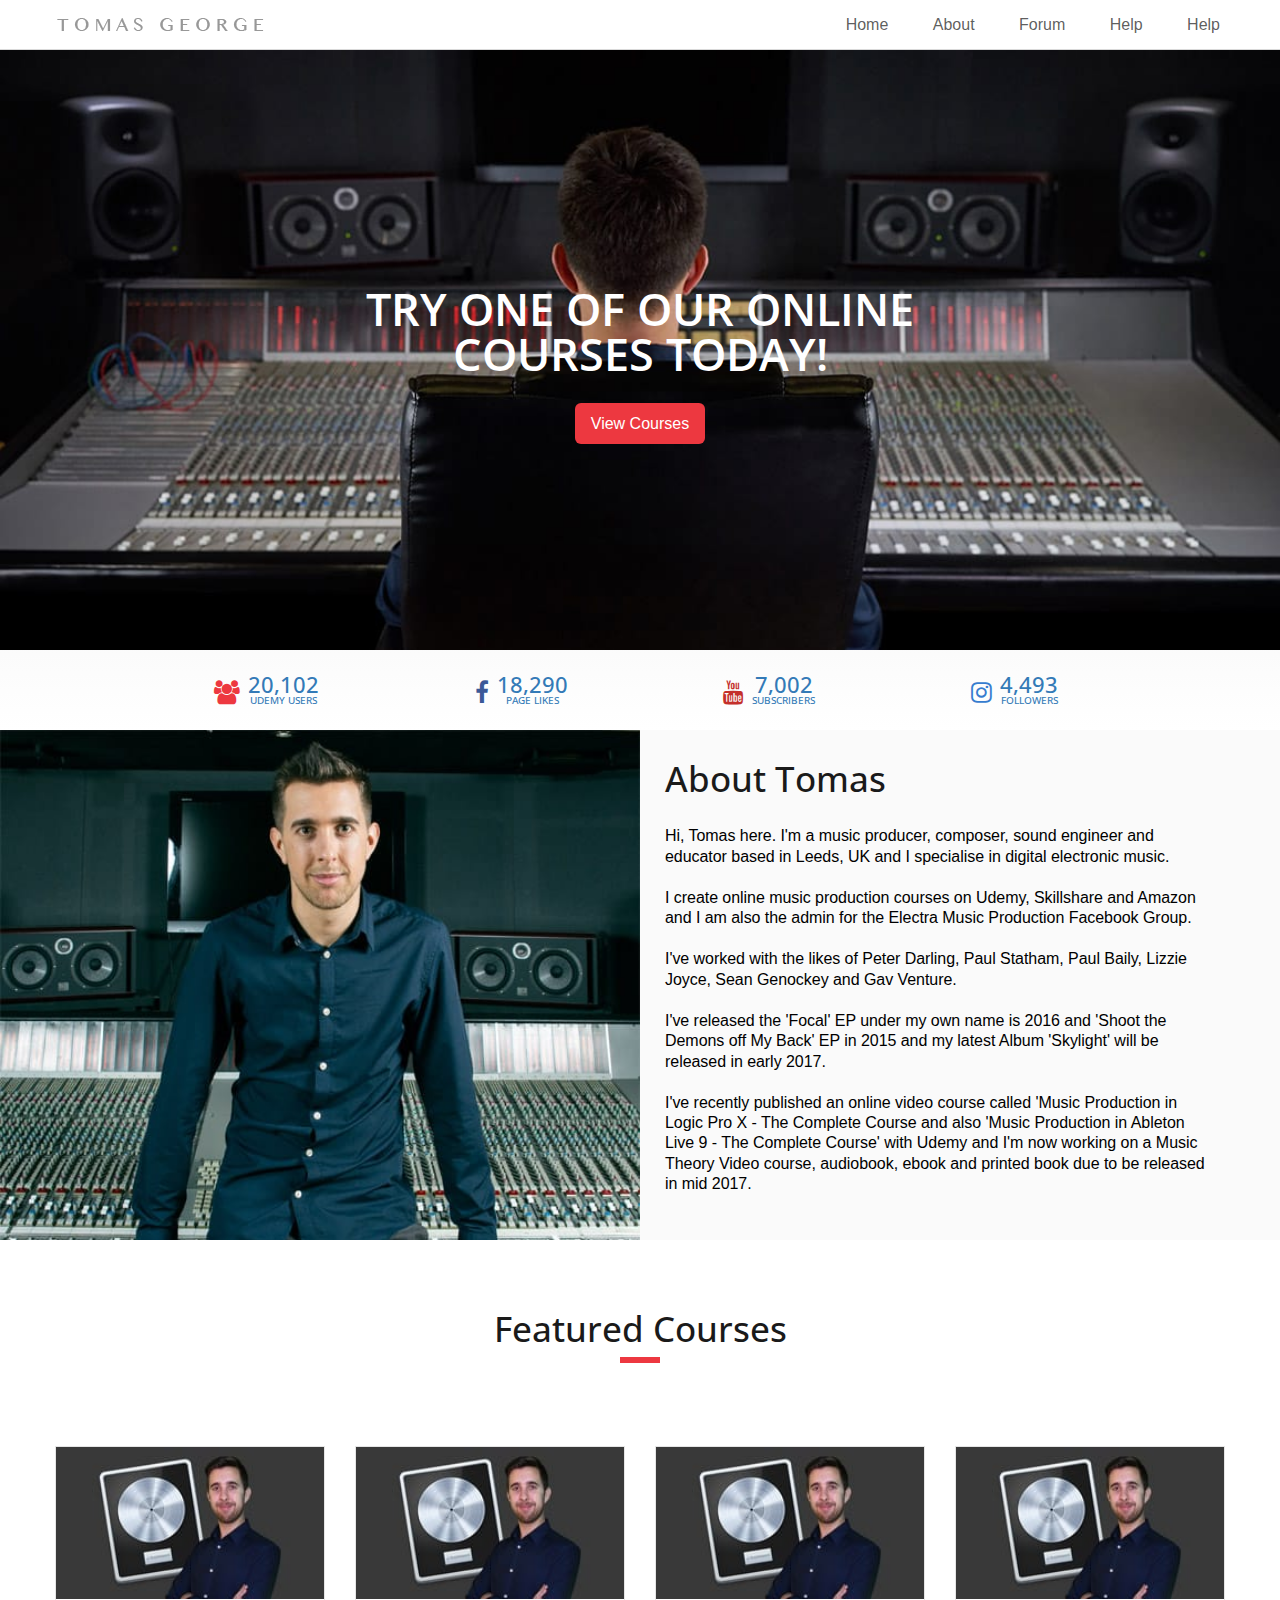
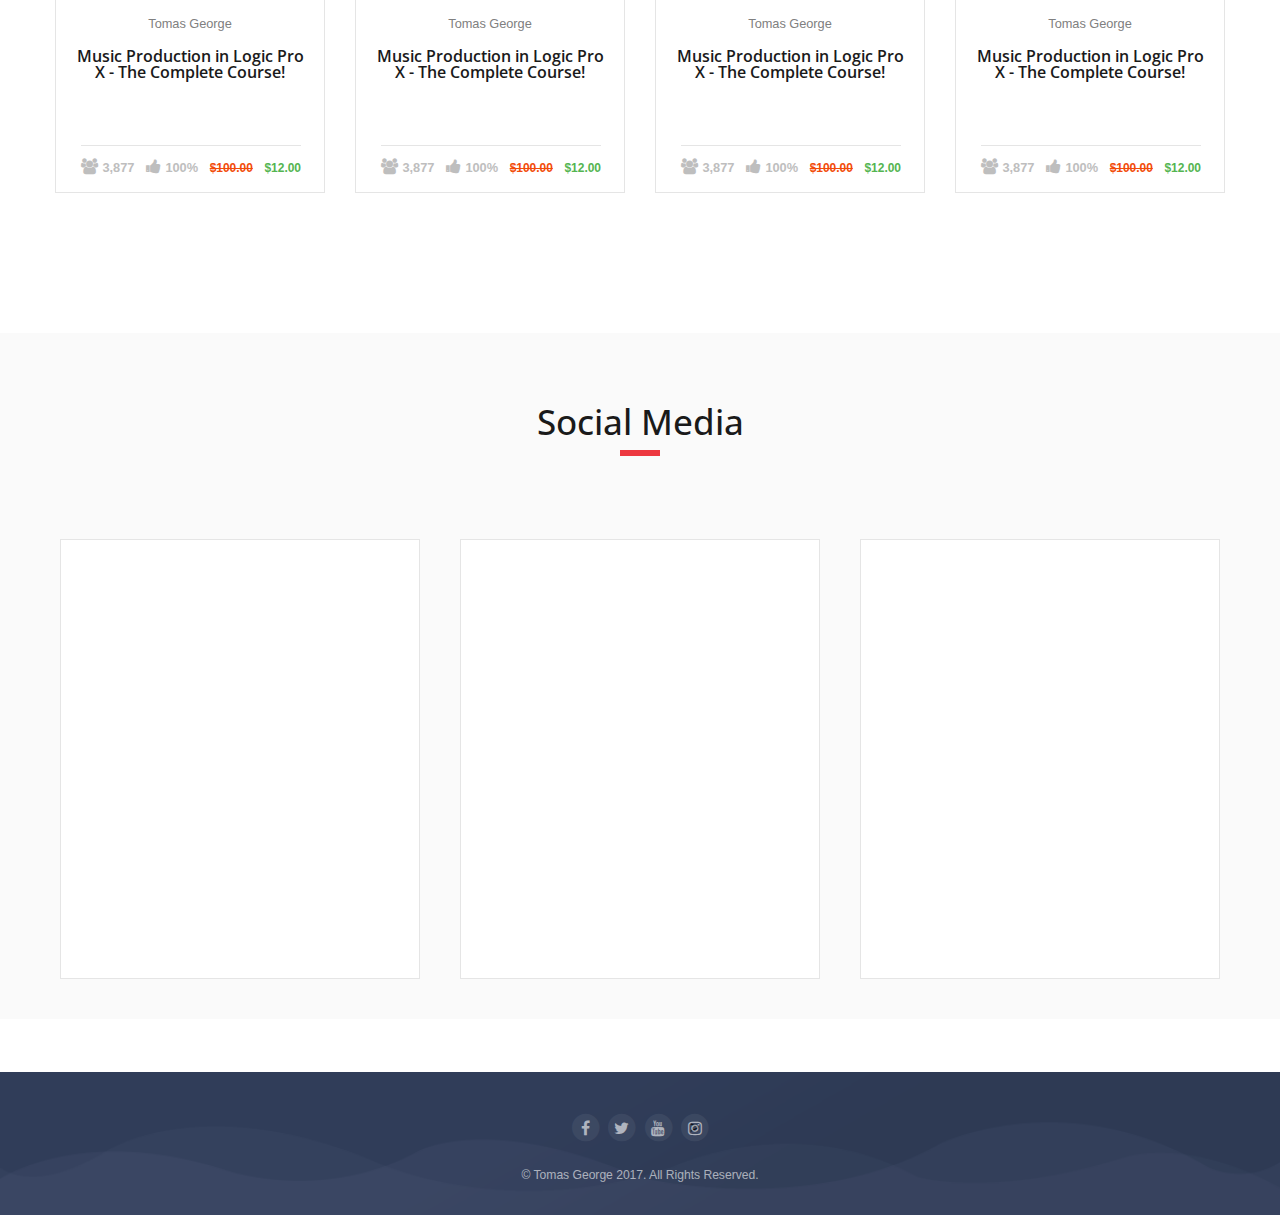
==== index.html @ 5dd9966d "footer" ====
<!DOCTYPE html>
<html lang="en">

<head>
    <meta charset="UTF-8">
    <meta name="viewport" content="width=device-width, initial-scale=1.0">
    <meta http-equiv="X-UA-Compatible" content="ie=edge">

    <link href="https://fonts.googleapis.com/css?family=Open+Sans:300,400,600,700|Slabo+27px" rel="stylesheet">

    <link href="https://maxcdn.bootstrapcdn.com/font-awesome/4.7.0/css/font-awesome.min.css" rel="stylesheet" integrity="sha384-wvfXpqpZZVQGK6TAh5PVlGOfQNHSoD2xbE+QkPxCAFlNEevoEH3Sl0sibVcOQVnN"
        crossorigin="anonymous">

    <link href="css/stylesheet.css" rel="stylesheet">
    <title>Tomas George</title>
</head>

<body>

    <header>
        <div class="container">

            <div id="logo" class="menuUp">
                <img src="img/logo.png" alt="tomas george">
                <div id="navToggle">
                    <a href="#">&#9776;</a>
                </div>
            </div>

            <nav>
                <ul>
                    <li>
                        <a href="#">Home</a>
                    </li>
                    <li>
                        <a href="#">About</a>
                    </li>
                    <li>
                        <a href="#">Forum</a>
                    </li>
                    <li>
                        <a href="#">Help</a>
                    </li>
                    <li>
                        <a href="#">Help</a>
                    </li>
                </ul>
            </nav>

        </div>
    </header>
    <main>

        <section id="hero" class="hero">
            <div class="container hero-text">
                <h1>Try one of our online courses today!</h1>
                <a href="#courses" class="hero-btn">View Courses</a>
            </div>
        </section>

        <section id="stats" class="stats">
            <div class="container stats-container">

                <div class="stats-flex stats1">
                    <i class="fa fa-users fa-lg" aria-hidden="true"></i>
                    <div class="stats-data">
                        <h4>20,102</h4>
                        <h6>Udemy Users</h6>
                    </div>
                </div>

                <div class="stats-flex stats2">
                    <i class="fa fa-facebook fa-lg" aria-hidden="true"></i>
                    <div class="stats-data">
                        <h4>18,290</h4>
                        <h6>Page Likes</h6>
                    </div>
                </div>

                <div class="stats-flex stats3">
                    <i class="fa fa-youtube fa-lg" aria-hidden="true"></i>
                    <div class="stats-data">
                        <h4>7,002</h4>
                        <h6>Subscribers</h6>
                    </div>
                </div>

                <div class="stats-flex stats4">
                    <i class="fa fa-instagram fa-lg" aria-hidden="true"></i>
                    <div class="stats-data">
                        <h4>4,493</h4>
                        <h6>Followers</h6>
                    </div>
                </div>

            </div>
        </section>

        <section id="about" class="about">
            <div class="container-about">
                <div class="about-text">
                    <h2>About Tomas</h2>
                    <p>Hi, Tomas here. I'm a music producer, composer, sound engineer and educator based in Leeds, UK and I
                        specialise in digital electronic music.</p>
                    <p>I create online music production courses on Udemy, Skillshare and Amazon and I am also the admin for
                        the Electra Music Production Facebook Group.</p>
                    <p>I've worked with the likes of Peter Darling, Paul Statham, Paul Baily, Lizzie Joyce, Sean Genockey and
                        Gav Venture.
                    </p>
                    <p>I've released the 'Focal' EP under my own name is 2016 and 'Shoot the Demons off My Back' EP in 2015
                        and my latest Album 'Skylight' will be released in early 2017.</p>
                    <p>I've recently published an online video course called 'Music Production in Logic Pro X - The Complete
                        Course and also 'Music Production in Ableton Live 9 - The Complete Course' with Udemy and I'm now
                        working on a Music Theory Video course, audiobook, ebook and printed book due to be released in mid
                        2017.
                    </p>
                </div>
            </div>
        </section>

        <section id="courses" class="courses">
            <h2 class="section-title">Featured Courses</h2>
            <div class="card-container">


                <div class="card">
                    <a href="#">
                        <div class="card-image"></div>
                    </a>
                    <div class="card-content">
                        <p class="card-name">Tomas George</p>
                        <a href="#">
                            <h5>Music Production in Logic Pro X - The Complete Course!</h5>
                        </a>
                    </div>

                    <div class="card-footer">

                        <div class="card-stats">
                            <i class="fa fa-users fa-muted" aria-hidden="true"></i>
                            <p class="card-stats-counter">3,877</p>
                        </div>

                        <div class="card-precentage">
                            <i class="fa fa-thumbs-up fa-muted" aria-hidden="true"></i>
                            <p class="card-stats-counter">100%</p>
                        </div>
                        <p class="price">$100.00</p>
                        <p class="price discount">$12.00</p>
                    </div>
                </div>

                <div class="card">
                    <a href="#">
                        <div class="card-image"></div>
                    </a>
                    <div class="card-content">
                        <p class="card-name">Tomas George</p>
                        <a href="#">
                            <h5>Music Production in Logic Pro X - The Complete Course!</h5>
                        </a>
                    </div>

                    <div class="card-footer">

                        <div class="card-stats">
                            <i class="fa fa-users fa-muted" aria-hidden="true"></i>
                            <p class="card-stats-counter">3,877</p>
                        </div>

                        <div class="card-precentage">
                            <i class="fa fa-thumbs-up fa-muted" aria-hidden="true"></i>
                            <p class="card-stats-counter">100%</p>
                        </div>
                        <p class="price">$100.00</p>
                        <p class="price discount">$12.00</p>
                    </div>
                </div>

                <div class="card">
                    <a href="#">
                        <div class="card-image"></div>
                    </a>
                    <div class="card-content">
                        <p class="card-name">Tomas George</p>
                        <a href="#">
                            <h5>Music Production in Logic Pro X - The Complete Course!</h5>
                        </a>
                    </div>

                    <div class="card-footer">

                        <div class="card-stats">
                            <i class="fa fa-users fa-muted" aria-hidden="true"></i>
                            <p class="card-stats-counter">3,877</p>
                        </div>

                        <div class="card-precentage">
                            <i class="fa fa-thumbs-up fa-muted" aria-hidden="true"></i>
                            <p class="card-stats-counter">100%</p>
                        </div>
                        <p class="price">$100.00</p>
                        <p class="price discount">$12.00</p>
                    </div>
                </div>

                <div class="card">
                    <a href="#">
                        <div class="card-image"></div>
                    </a>
                    <div class="card-content">
                        <p class="card-name">Tomas George</p>
                        <a href="#">
                            <h5>Music Production in Logic Pro X - The Complete Course!</h5>
                        </a>
                    </div>

                    <div class="card-footer">

                        <div class="card-stats">
                            <i class="fa fa-users fa-muted" aria-hidden="true"></i>
                            <p class="card-stats-counter">3,877</p>
                        </div>

                        <div class="card-precentage">
                            <i class="fa fa-thumbs-up fa-muted" aria-hidden="true"></i>
                            <p class="card-stats-counter">100%</p>
                        </div>
                        <p class="price">$100.00</p>
                        <p class="price discount">$12.00</p>
                    </div>
                </div>


            </div>
        </section>

        <section id="social" class="social">
            <h2 class="section-title">Social Media</h2>
            <div class="card-container">
                <div class="social-card">

                </div>

                <div class="social-card">

                </div>

                <div class="social-card">

                </div>
            </div>

        </section>
    </main>


    <footer>
        <div class="footer-socials">
            <span class="fa-stack fa-1x">
                <i class="fa fa-circle fa-stack-2x"></i>
                <i class="fa fa-facebook fa-stack-1x" aria-hidden="true"></i>
            </span>
            <span class="fa-stack fa-1x">
                <i class="fa fa-circle fa-stack-2x"></i>
                <i class="fa fa-twitter fa-stack-1x" aria-hidden="true"></i>
            </span>
            <span class="fa-stack fa-1x">
                <i class="fa fa-circle fa-stack-2x"></i>
                <i class="fa fa-youtube fa-stack-1x" aria-hidden="true"></i>
            </span>
            <span class="fa-stack fa-1x">
                <i class="fa fa-circle fa-stack-2x"></i>
                <i class="fa fa-instagram fa-stack-1x" aria-hidden="true"></i>></i>
            </span>
        </div>
        <p>© Tomas George 2017. All Rights Reserved.</p>
    </footer>

    <!--===========================
               Javascript
    ============================-->

    <!-- jQuery -->
    <script src="https://ajax.googleapis.com/ajax/libs/jquery/3.2.1/jquery.min.js"></script>
    <!-- Javascript -->
    <script src="js/main.js" type="text/javascript"></script>

</body>

</html>
---- css/stylesheet.css ----
html, body, div, span, applet, object, iframe, h1, h2, h3, h4, h5, h6, p, blockquote, pre, a, abbr, acronym, address, big, cite, code, del, dfn, em, img, ins, kbd, q, s, samp, small, strike, strong, sub, sup, tt, var, b, u, i, center, dl, dt, dd, ol, ul, li, fieldset, form, label, legend, table, caption, tbody, tfoot, thead, tr, th, td, article, aside, canvas, details, embed, figure, figcaption, footer, header, hgroup, menu, nav, output, ruby, section, summary, time, mark, audio, video {
  margin: 0;
  padding: 0;
  border: 0;
  font: inherit;
  font-size: 100%;
  vertical-align: baseline; }

article, aside, details, figcaption, figure, footer, header, hgroup, menu, nav, section {
  display: block; }

body {
  line-height: 1; }

ol, ul {
  list-style: none; }

blockquote, q {
  quotes: none; }

blockquote:before, blockquote:after, q:before, q:after {
  content: '';
  content: none; }

table {
  border-collapse: collapse;
  border-spacing: 0; }

* {
  -webkit-box-sizing: border-box;
          box-sizing: border-box;
  text-rendering: optimizeLegibility;
  -webkit-font-smoothing: antialiased;
  -moz-osx-font-smoothing: grayscale; }

a {
  text-decoration: none; }

input, select {
  -webkit-appearance: none;
  -moz-appearance: none;
  appearance: none; }

html {
  font-size: 16px; }

h1, h2, h3, h4, h5, h6 {
  font-family: 'Open Sans', sans-serif;
  color: #1a1a1a;
  letter-spacing: 0;
  font-weight: 600;
  font-style: normal;
  word-break: break-word;
  word-wrap: break-word;
  text-rendering: optimizeLegibility;
  -webkit-font-smoothing: antialiased;
  -moz-osx-font-smoothing: grayscale;
  text-transform: uppercase; }

h1 {
  color: white;
  font-size: 2.8em;
  margin: .87em 0; }

h2 {
  font-size: 2.2em;
  margin: .87em 0;
  text-transform: none;
  font-weight: 500;
  position: relative; }

.section-title {
  text-align: center; }

.section-title:after {
  content: "";
  width: 40px;
  top: 46px;
  left: 50%;
  margin-left: -20px;
  position: absolute;
  border-bottom: 6px solid #ed3840; }

h4 {
  font-size: 1.4em;
  margin: 0;
  font-weight: 500;
  color: #337ab7; }

h5 {
  font-size: 1em;
  margin: .87em 0;
  text-transform: none;
  font-weight: 600; }
  h5:hover {
    color: grey; }

h6 {
  font-size: 0.6em;
  font-weight: 500;
  color: #337ab7; }

p {
  letter-spacing: -.003em;
  line-height: 1.28;
  margin: 1.28em 0; }

.card-name {
  font-size: .8em;
  color: grey; }

.card-stats-counter {
  font-size: .8em;
  color: #bebebe;
  display: inline;
  font-weight: 600;
  margin: 0; }

.price {
  font-size: .75em;
  color: #bebebe;
  font-weight: 600;
  margin: 0;
  margin-top: 3px;
  color: #f24c0a;
  text-decoration: line-through; }

.discount {
  color: #54b551;
  text-decoration: none; }

.stats-flex .fa-lg {
  font-size: 1.5em;
  padding-top: 4px;
  text-rendering: optimizeLegibility;
  -webkit-font-smoothing: antialiased;
  -moz-osx-font-smoothing: grayscale; }

.fa-users {
  color: #ed3840; }

.fa-facebook {
  color: #3b5998; }

.fa-youtube {
  color: #c4302b; }

.fa-instagram {
  color: #367ccf; }

.fa-muted {
  color: #bebebe; }

.fa-stack .fa {
  color: rgba(255, 255, 255, 0.6); }

.fa-stack .fa.fa-circle {
  opacity: .1; }

.fa-stack:hover .fa.fa-circle {
  opacity: .3; }

html {
  height: 100%; }

body {
  position: relative;
  margin: 0;
  padding-bottom: 6rem;
  min-height: 100%;
  font-family: "Helvetica Neue", Arial, sans-serif; }

#navToggle {
  display: none; }

header {
  border-bottom: 1px solid rgba(0, 0, 0, 0.15); }

.container {
  display: -webkit-box;
  display: -ms-flexbox;
  display: flex;
  -webkit-box-orient: horizontal;
  -webkit-box-direction: normal;
      -ms-flex-direction: row;
          flex-direction: row;
  -webkit-box-pack: justify;
      -ms-flex-pack: justify;
          justify-content: space-between;
  -webkit-box-align: center;
      -ms-flex-align: center;
          align-items: center;
  max-width: 1200px;
  margin: 0 auto; }

#logo img {
  line-height: 0;
  padding: 12px 2px 8px; }

nav {
  text-align: right;
  -webkit-transform: 300ms all ease;
          transform: 300ms all ease; }

ul {
  list-style-type: none;
  padding: 0; }

li {
  border-bottom: none;
  display: inline-block; }

li a {
  padding: 0 1.25rem;
  text-decoration: none;
  -webkit-transition: 250ms all ease;
  transition: 250ms all ease;
  color: rgba(0, 0, 0, 0.65); }

li:hover a {
  color: black; }

/* Mobile Toggle */
#navToggle {
  display: none;
  position: absolute;
  right: 0;
  top: 0;
  bottom: 0;
  -webkit-transition: 300ms all ease;
  transition: 300ms all ease; }

#navToggle a {
  color: black;
  display: block;
  font-size: 2em;
  font-weight: 200;
  padding: 8px 12px;
  line-height: 1em;
  text-decoration: none;
  -webkit-transition: 300ms all ease;
  transition: 300ms all ease; }

#navToggle:hover a {
  color: red; }

.hero {
  width: 100%;
  height: 600px;
  background: url("../img/hero.jpg");
  background-size: cover;
  background-position: top center;
  background-repeat: no-repeat;
  display: -webkit-box;
  display: -ms-flexbox;
  display: flex;
  -webkit-box-pack: center;
      -ms-flex-pack: center;
          justify-content: center;
  -webkit-box-align: center;
      -ms-flex-align: center;
          align-items: center; }
  .hero-text {
    display: inline-block;
    max-width: 630px;
    padding: 15px;
    height: auto;
    text-align: center;
    margin-bottom: 20px; }
  .hero-btn {
    background: #ed3840;
    color: white;
    padding: 12px 16px;
    border-radius: 6px;
    -webkit-transition: background ease-in-out 0.2s;
    transition: background ease-in-out 0.2s;
    cursor: pointer; }
    .hero-btn:hover {
      background: #ff2630;
      cursor: pointer; }

.stats {
  background: -webkit-gradient(linear, left top, left bottom, from(rgba(234, 234, 234, 0.2)), to(rgba(255, 255, 255, 0.6))), url("../img/stats-img.png");
  background: linear-gradient(rgba(234, 234, 234, 0.2), rgba(255, 255, 255, 0.6)), url("../img/stats-img.png");
  background-position: top right;
  background-repeat: no-repeat;
  height: 80px; }
  .stats-container {
    height: 80px;
    max-width: 1000px;
    display: -webkit-box;
    display: -ms-flexbox;
    display: flex;
    -ms-flex-pack: distribute;
        justify-content: space-around;
    -webkit-box-align: center;
        -ms-flex-align: center;
            align-items: center;
    text-align: center;
    position: relative; }
  .stats-flex {
    display: -webkit-box;
    display: -ms-flexbox;
    display: flex;
    -webkit-box-align: center;
        -ms-flex-align: center;
            align-items: center; }
  .stats-data {
    margin: 0;
    padding: 8px; }

.about {
  height: auto;
  width: 100%;
  display: -webkit-box;
  display: -ms-flexbox;
  display: flex;
  -webkit-box-pack: end;
      -ms-flex-pack: end;
          justify-content: flex-end;
  background-color: #fafafa;
  background-image: url("../img/tomas.jpg");
  background-size: 50%;
  background-position: top left;
  background-repeat: no-repeat; }
  .about-text {
    padding: 0 25px 25px;
    background: #fafafa;
    max-width: 50%; }

.container-about {
  margin: 0 auto;
  max-width: 1200px;
  display: -webkit-box;
  display: -ms-flexbox;
  display: flex;
  -webkit-box-pack: end;
      -ms-flex-pack: end;
          justify-content: flex-end; }

.courses {
  padding-top: 40px; }

.card-container {
  display: -webkit-box;
  display: -ms-flexbox;
  display: flex;
  -ms-flex-wrap: wrap;
      flex-wrap: wrap;
  -webkit-box-pack: center;
      -ms-flex-pack: center;
          justify-content: center;
  -webkit-box-align: center;
      -ms-flex-align: center;
          align-items: center;
  margin: 100px auto;
  max-width: 1200px; }

.card {
  height: 347px;
  width: 270px;
  border: 1px solid #e5e5e5;
  margin: 0 15px 40px;
  text-align: center;
  position: relative;
  overflow: hidden; }
  .card-image {
    background-image: url("../img/card-image.jpg");
    background-size: contain;
    background-position: center center;
    background-repeat: no-repeat;
    height: 152px;
    width: 270px;
    overflow: hidden;
    -webkit-transition: all ease-in-out 0.4s;
    transition: all ease-in-out 0.4s; }
  .card-content {
    padding: 0 20px; }
  .card-footer {
    position: absolute;
    bottom: 0;
    left: 25px;
    width: 220px;
    padding: 12px 0 16px;
    border-top: 1px solid #e5e5e5;
    display: -webkit-box;
    display: -ms-flexbox;
    display: flex;
    -webkit-box-pack: justify;
        -ms-flex-pack: justify;
            justify-content: space-between;
    -webkit-box-align: center;
        -ms-flex-align: center;
            align-items: center; }

.social {
  background: #fafafa;
  padding-top: 40px; }
  .social-card {
    height: 440px;
    width: 360px;
    background: white;
    border: 1px solid #e5e5e5;
    margin: 0 20px 40px;
    text-align: center;
    position: relative;
    overflow: hidden; }

footer {
  position: absolute;
  right: 0;
  bottom: 0;
  left: 0;
  padding: 1rem;
  background: url("../img/footer-bg.png");
  background-position: bottom center;
  background-repeat: no-repeat;
  background-size: cover;
  text-align: center; }
  footer p {
    color: rgba(255, 255, 255, 0.6);
    font-size: .76em; }

.footer-socials {
  max-width: 200px;
  margin: 1.5rem auto; }

@media all and (max-width: 1240px) {
  .about {
    background-size: contain; } }

@media all and (max-width: 1125px) {
  .about {
    background-image: url("../img/tomas-mob.jpg"); } }

@media all and (max-width: 960px) {
  .about {
    background-image: none; }
  .about-text {
    max-width: 600px;
    text-align: center; } }

@media all and (max-width: 720px) {
  .container {
    -webkit-box-orient: vertical;
    -webkit-box-direction: normal;
        -ms-flex-direction: column;
            flex-direction: column;
    -webkit-box-align: start;
        -ms-flex-align: start;
            align-items: flex-start; }
  nav {
    display: none;
    width: 100%; }
  li {
    display: block;
    width: 100%;
    text-align: center;
    padding: 1.5rem 0; }
  li a {
    font-size: 1.4rem; }
  #navToggle {
    display: block; } }
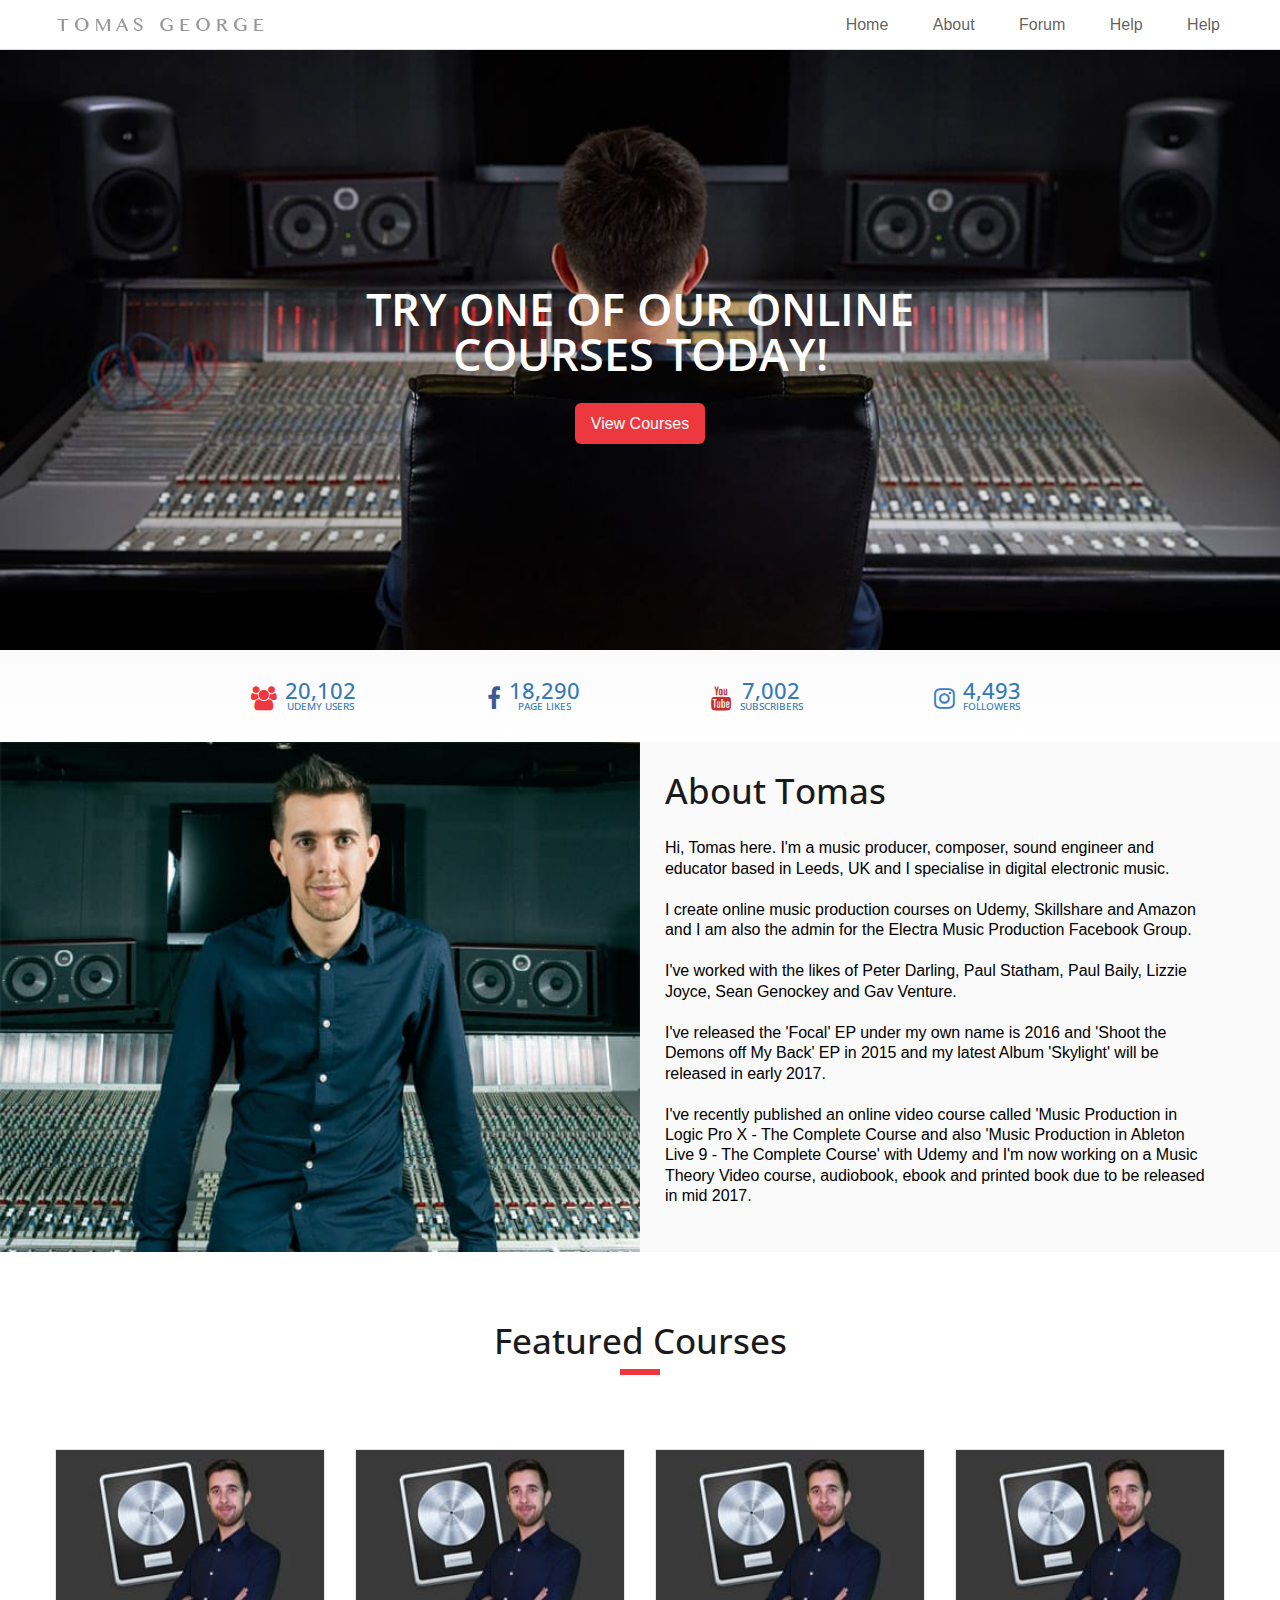
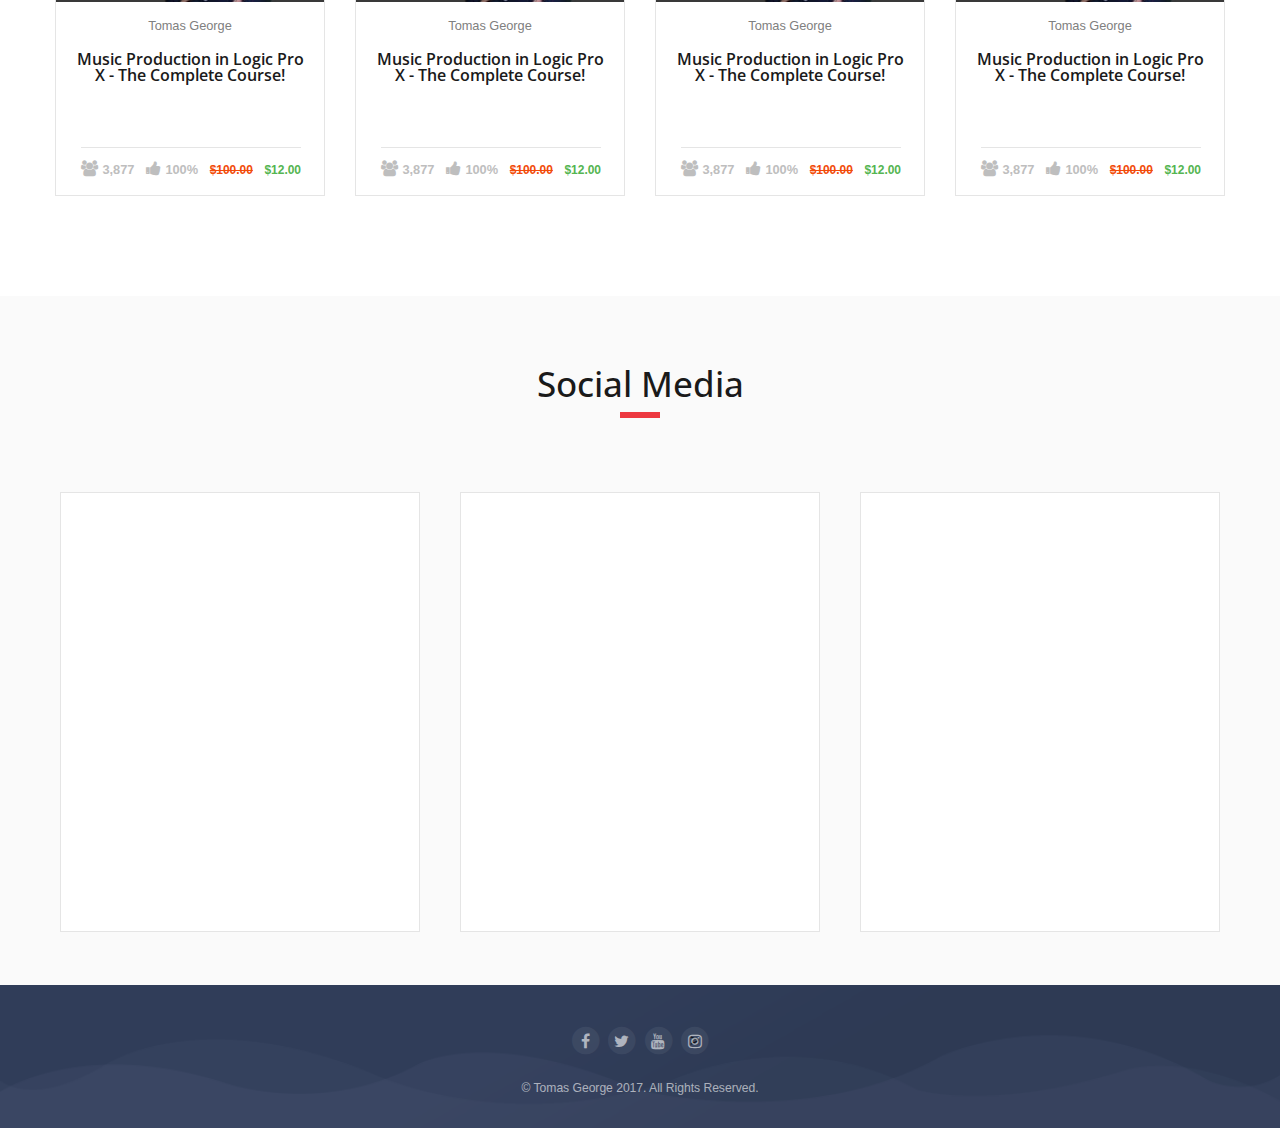
==== commit 00e47220: "stats bar mobile" ====
--- a/index.html
+++ b/index.html
@@ -59,7 +59,7 @@
         </section>
 
         <section id="stats" class="stats">
-            <div class="container stats-container">
+            <div class="stats-container">
 
                 <div class="stats-flex stats1">
                     <i class="fa fa-users fa-lg" aria-hidden="true"></i>
--- a/css/stylesheet.css
+++ b/css/stylesheet.css
@@ -283,31 +283,32 @@
   background: -webkit-gradient(linear, left top, left bottom, from(rgba(234, 234, 234, 0.2)), to(rgba(255, 255, 255, 0.6))), url("../img/stats-img.png");
   background: linear-gradient(rgba(234, 234, 234, 0.2), rgba(255, 255, 255, 0.6)), url("../img/stats-img.png");
   background-position: top right;
-  background-repeat: no-repeat;
-  height: 80px; }
+  background-repeat: no-repeat; }
   .stats-container {
-    height: 80px;
-    max-width: 1000px;
+    max-width: 900px;
     display: -webkit-box;
     display: -ms-flexbox;
     display: flex;
+    -ms-flex-wrap: wrap;
+        flex-wrap: wrap;
     -ms-flex-pack: distribute;
         justify-content: space-around;
     -webkit-box-align: center;
         -ms-flex-align: center;
             align-items: center;
     text-align: center;
-    position: relative; }
+    margin: 0 auto; }
   .stats-flex {
     display: -webkit-box;
     display: -ms-flexbox;
     display: flex;
     -webkit-box-align: center;
         -ms-flex-align: center;
-            align-items: center; }
+            align-items: center;
+    margin: 10px 20px; }
   .stats-data {
     margin: 0;
-    padding: 8px; }
+    padding: 20px 8px; }
 
 .about {
   height: auto;
@@ -353,7 +354,8 @@
   -webkit-box-align: center;
       -ms-flex-align: center;
           align-items: center;
-  margin: 100px auto;
+  margin: 0 auto;
+  padding: 60px 0;
   max-width: 1200px; }
 
 .card {
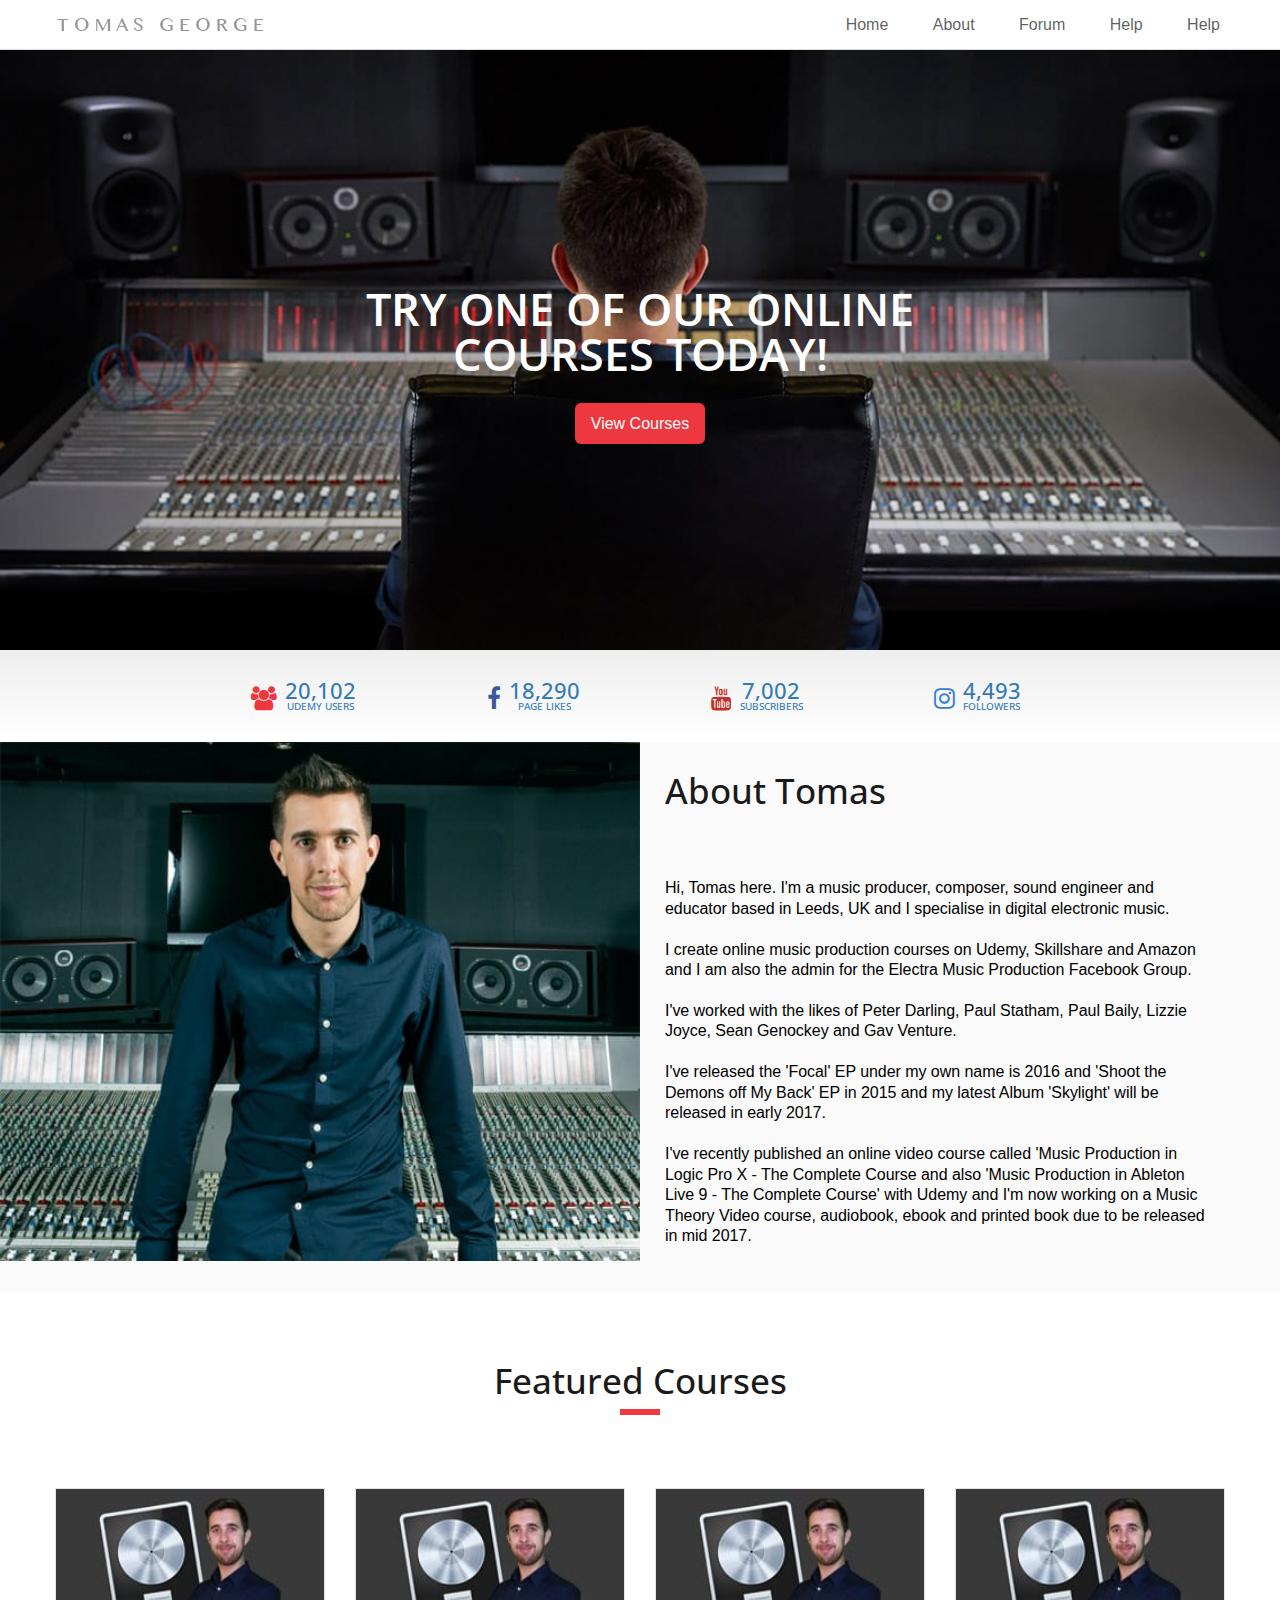
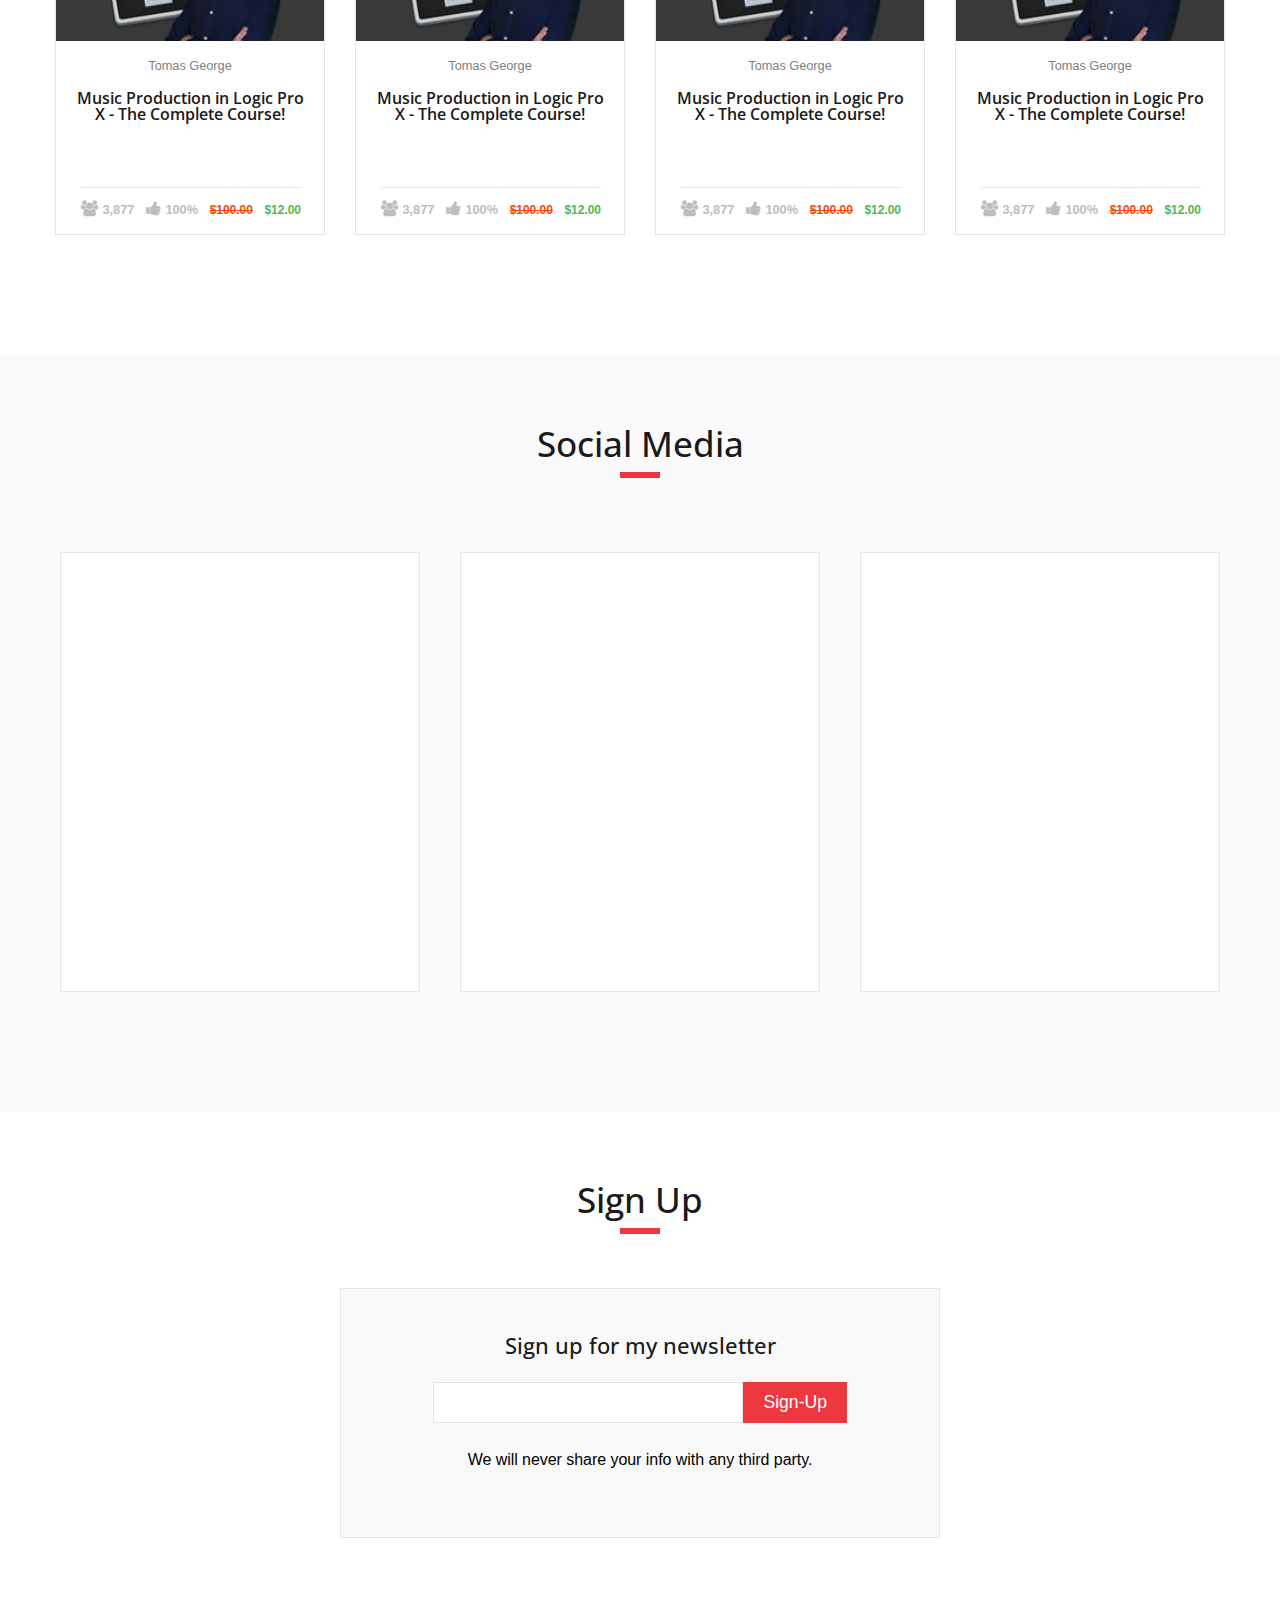
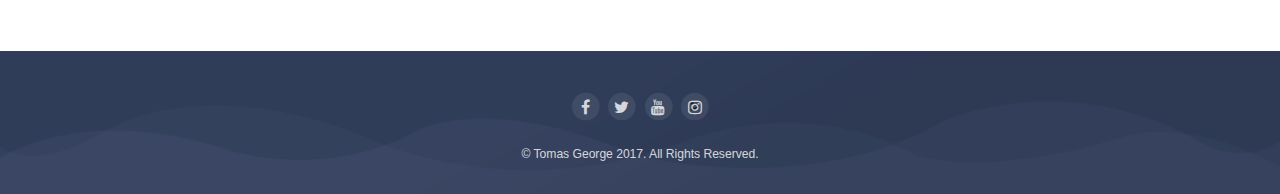
==== commit 0aef0522: "signup form" ====
--- a/index.html
+++ b/index.html
@@ -251,6 +251,18 @@
                 </div>
             </div>
 
+        </section>
+
+        <section id="mailing" class="mailing">
+                <h2 class="section-title">Sign Up</h2>
+            <div class="mailing-container">
+                <h3>Sign up for my newsletter</h3>
+                <form action="https://andrewmcleancoaching.us17.list-manage.com/subscribe/post?u=bf1096b5b179aad46715db770&amp;id=82b70fad09" method="post" class="sub">
+                <input type="email" name="EMAIL" class="sub-input">
+                <button type="submit" name="subscribe" class="sub-button">Sign-Up</button>
+            </form>
+            <p>We will never share your info with any third party.</p>
+            </div>
         </section>
     </main>
 
--- a/css/stylesheet.css
+++ b/css/stylesheet.css
@@ -64,7 +64,14 @@
 
 h2 {
   font-size: 2.2em;
-  margin: .87em 0;
+  margin: .87em 0 2em;
+  text-transform: none;
+  font-weight: 500;
+  position: relative; }
+
+h3 {
+  font-size: 1.4em;
+  margin: 0 0 .87em 0;
   text-transform: none;
   font-weight: 500;
   position: relative; }
@@ -152,7 +159,7 @@
   color: #bebebe; }
 
 .fa-stack .fa {
-  color: rgba(255, 255, 255, 0.6); }
+  color: rgba(255, 255, 255, 0.8); }
 
 .fa-stack .fa.fa-circle {
   opacity: .1; }
@@ -280,8 +287,8 @@
       cursor: pointer; }
 
 .stats {
-  background: -webkit-gradient(linear, left top, left bottom, from(rgba(234, 234, 234, 0.2)), to(rgba(255, 255, 255, 0.6))), url("../img/stats-img.png");
-  background: linear-gradient(rgba(234, 234, 234, 0.2), rgba(255, 255, 255, 0.6)), url("../img/stats-img.png");
+  background: -webkit-gradient(linear, left top, left bottom, from(rgba(234, 234, 234, 0.8)), to(rgba(255, 255, 255, 0.8))), url("../img/stats-img.png");
+  background: linear-gradient(rgba(234, 234, 234, 0.8), rgba(255, 255, 255, 0.8)), url("../img/stats-img.png");
   background-position: top right;
   background-repeat: no-repeat; }
   .stats-container {
@@ -355,7 +362,7 @@
       -ms-flex-align: center;
           align-items: center;
   margin: 0 auto;
-  padding: 60px 0;
+  padding: 20px 0 80px;
   max-width: 1200px; }
 
 .card {
@@ -408,6 +415,46 @@
     position: relative;
     overflow: hidden; }
 
+.mailing {
+  padding: 40px 0 160px; }
+  .mailing-container {
+    background: rgba(247, 247, 247, 0.8);
+    border: 1px solid #e5e5e5;
+    height: 250px;
+    max-width: 600px;
+    margin: 0 auto;
+    display: -webkit-box;
+    display: -ms-flexbox;
+    display: flex;
+    -webkit-box-orient: vertical;
+    -webkit-box-direction: normal;
+        -ms-flex-direction: column;
+            flex-direction: column;
+    -webkit-box-pack: center;
+        -ms-flex-pack: center;
+            justify-content: center;
+    -webkit-box-align: center;
+        -ms-flex-align: center;
+            align-items: center; }
+
+.sub {
+  padding: 6px 0; }
+  .sub-input {
+    font-size: 1.1rem;
+    padding: 9px;
+    margin: 0;
+    width: 310px;
+    border: 1px solid #e5e5e5; }
+  .sub-button {
+    height: 41px;
+    font-size: 1.1rem;
+    background-color: #ed3840;
+    color: white;
+    border: none;
+    padding: 10px 20px 11px;
+    margin-left: -4px;
+    vertical-align: top; }
+
 footer {
   position: absolute;
   right: 0;
@@ -420,7 +467,7 @@
   background-size: cover;
   text-align: center; }
   footer p {
-    color: rgba(255, 255, 255, 0.6);
+    color: rgba(255, 255, 255, 0.8);
     font-size: .76em; }
 
 .footer-socials {
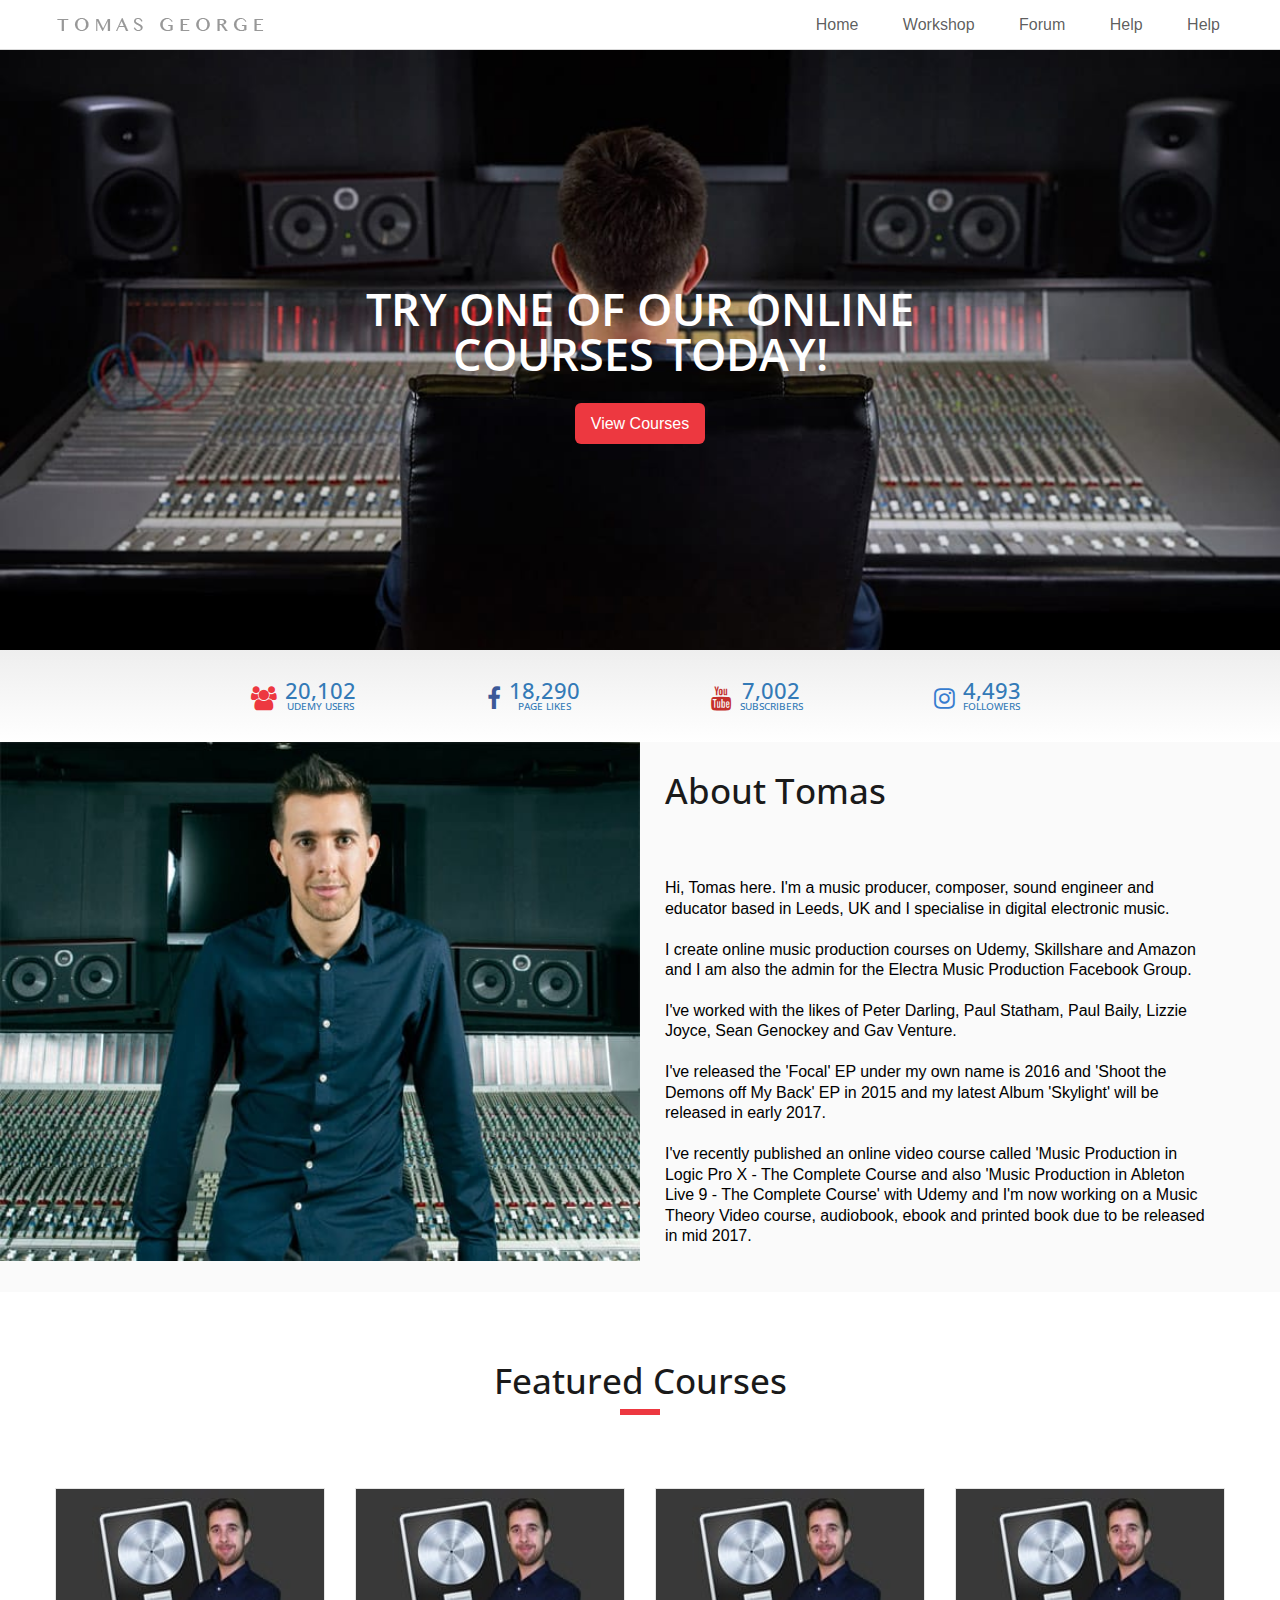
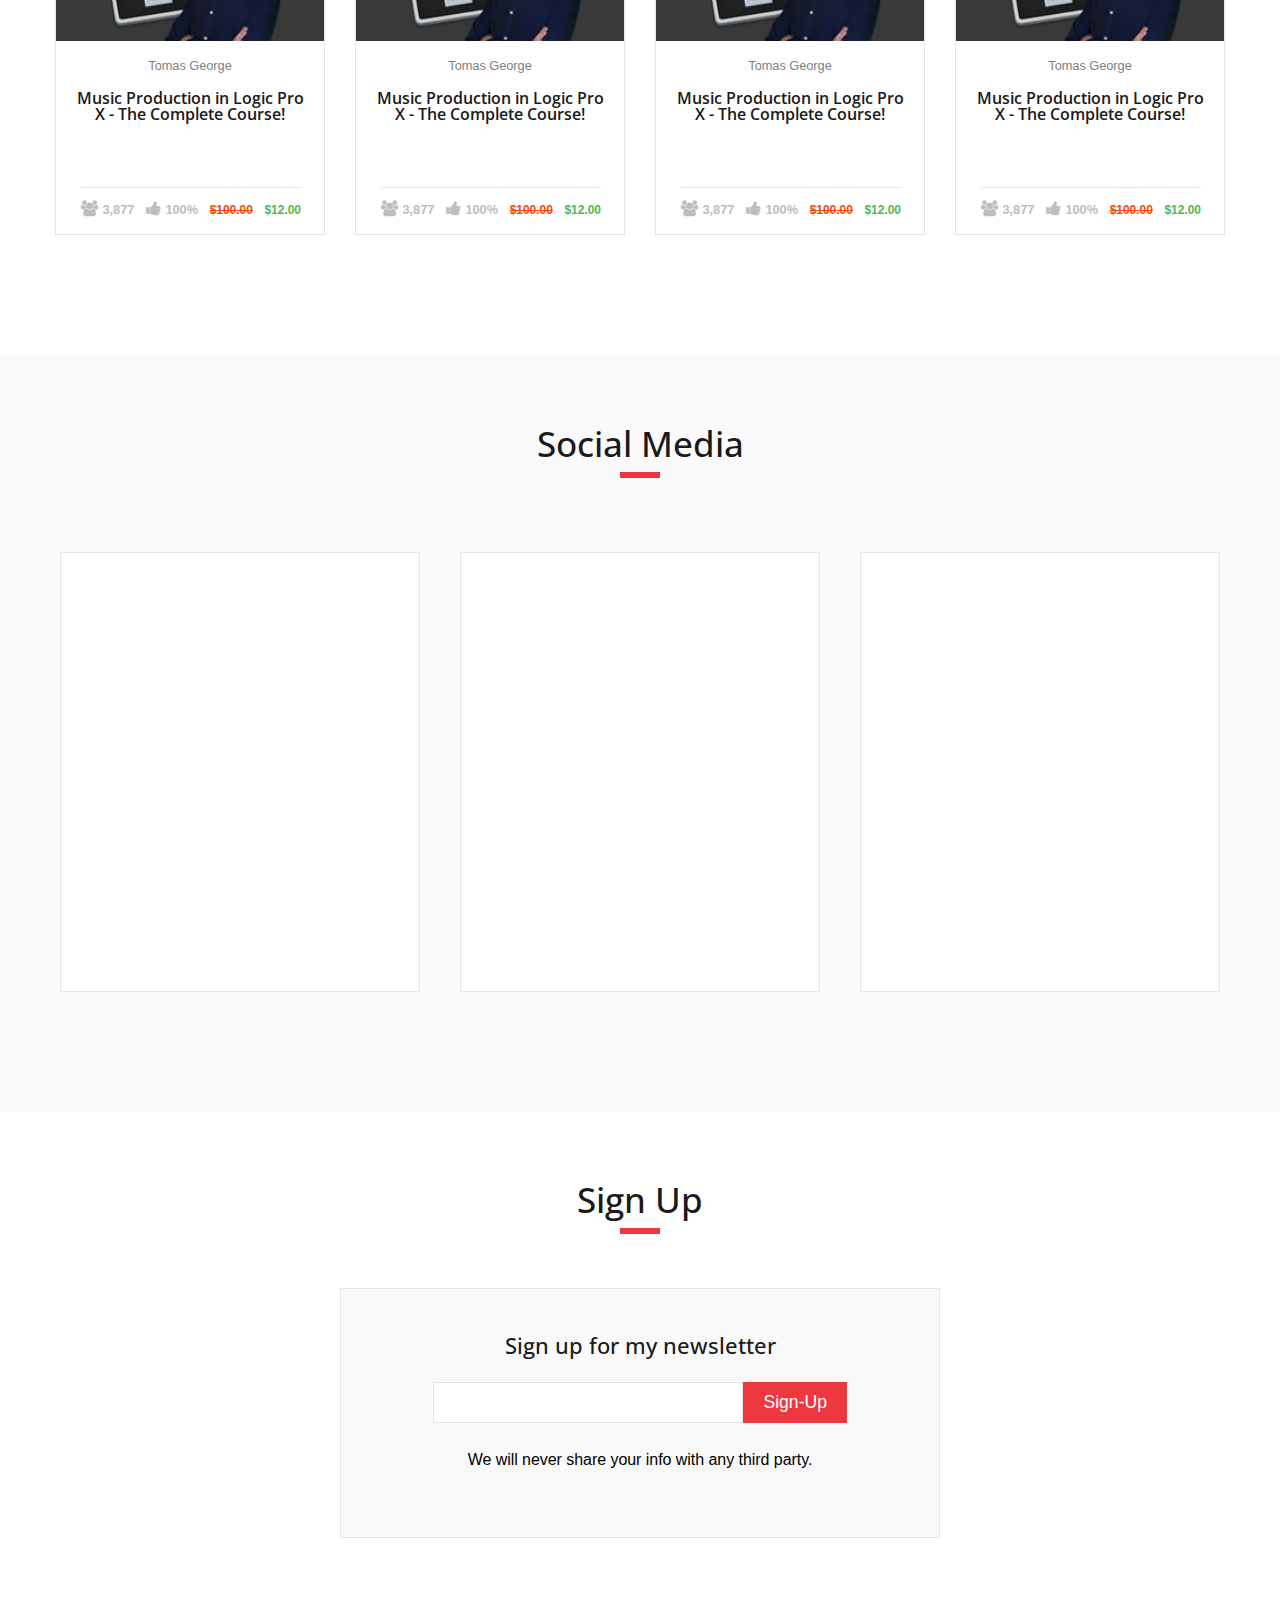
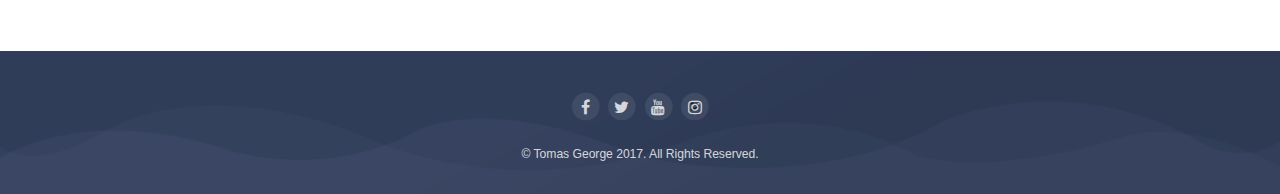
==== commit 484a6f26: "workshop page" ====
--- a/index.html
+++ b/index.html
@@ -30,10 +30,10 @@
             <nav>
                 <ul>
                     <li>
-                        <a href="#">Home</a>
-                    </li>
-                    <li>
-                        <a href="#">About</a>
+                        <a href="/">Home</a>
+                    </li>
+                    <li>
+                        <a href="../workshop.html">Workshop</a>
                     </li>
                     <li>
                         <a href="#">Forum</a>
--- a/css/stylesheet.css
+++ b/css/stylesheet.css
@@ -444,7 +444,10 @@
     padding: 9px;
     margin: 0;
     width: 310px;
-    border: 1px solid #e5e5e5; }
+    border: 1px solid #e5e5e5;
+    outline: none; }
+    .sub-input:focus {
+      border-color: #ed3840; }
   .sub-button {
     height: 41px;
     font-size: 1.1rem;
@@ -473,6 +476,38 @@
 .footer-socials {
   max-width: 200px;
   margin: 1.5rem auto; }
+
+.workshop {
+  background: url("../img/hero-dark.jpg") no-repeat center center fixed;
+  background-size: cover;
+  margin: 0;
+  padding: 0;
+  overflow: hidden; }
+  .workshop h1, .workshop h2, .workshop h4 {
+    color: white;
+    text-align: center;
+    margin: .17em 0;
+    text-transform: none; }
+  .workshop h2 {
+    margin: 0 0 .4em 0;
+    color: red; }
+  .workshop h4 {
+    margin: 1em;
+    opacity: 0.8; }
+  .workshop h5 {
+    color: white;
+    opacity: 0.8; }
+
+.workshop-container {
+  margin: 60px auto 0;
+  max-width: 850px; }
+
+.workshop-content {
+  text-align: center; }
+
+.no-bg {
+  background: none;
+  border: none; }
 
 @media all and (max-width: 1240px) {
   .about {
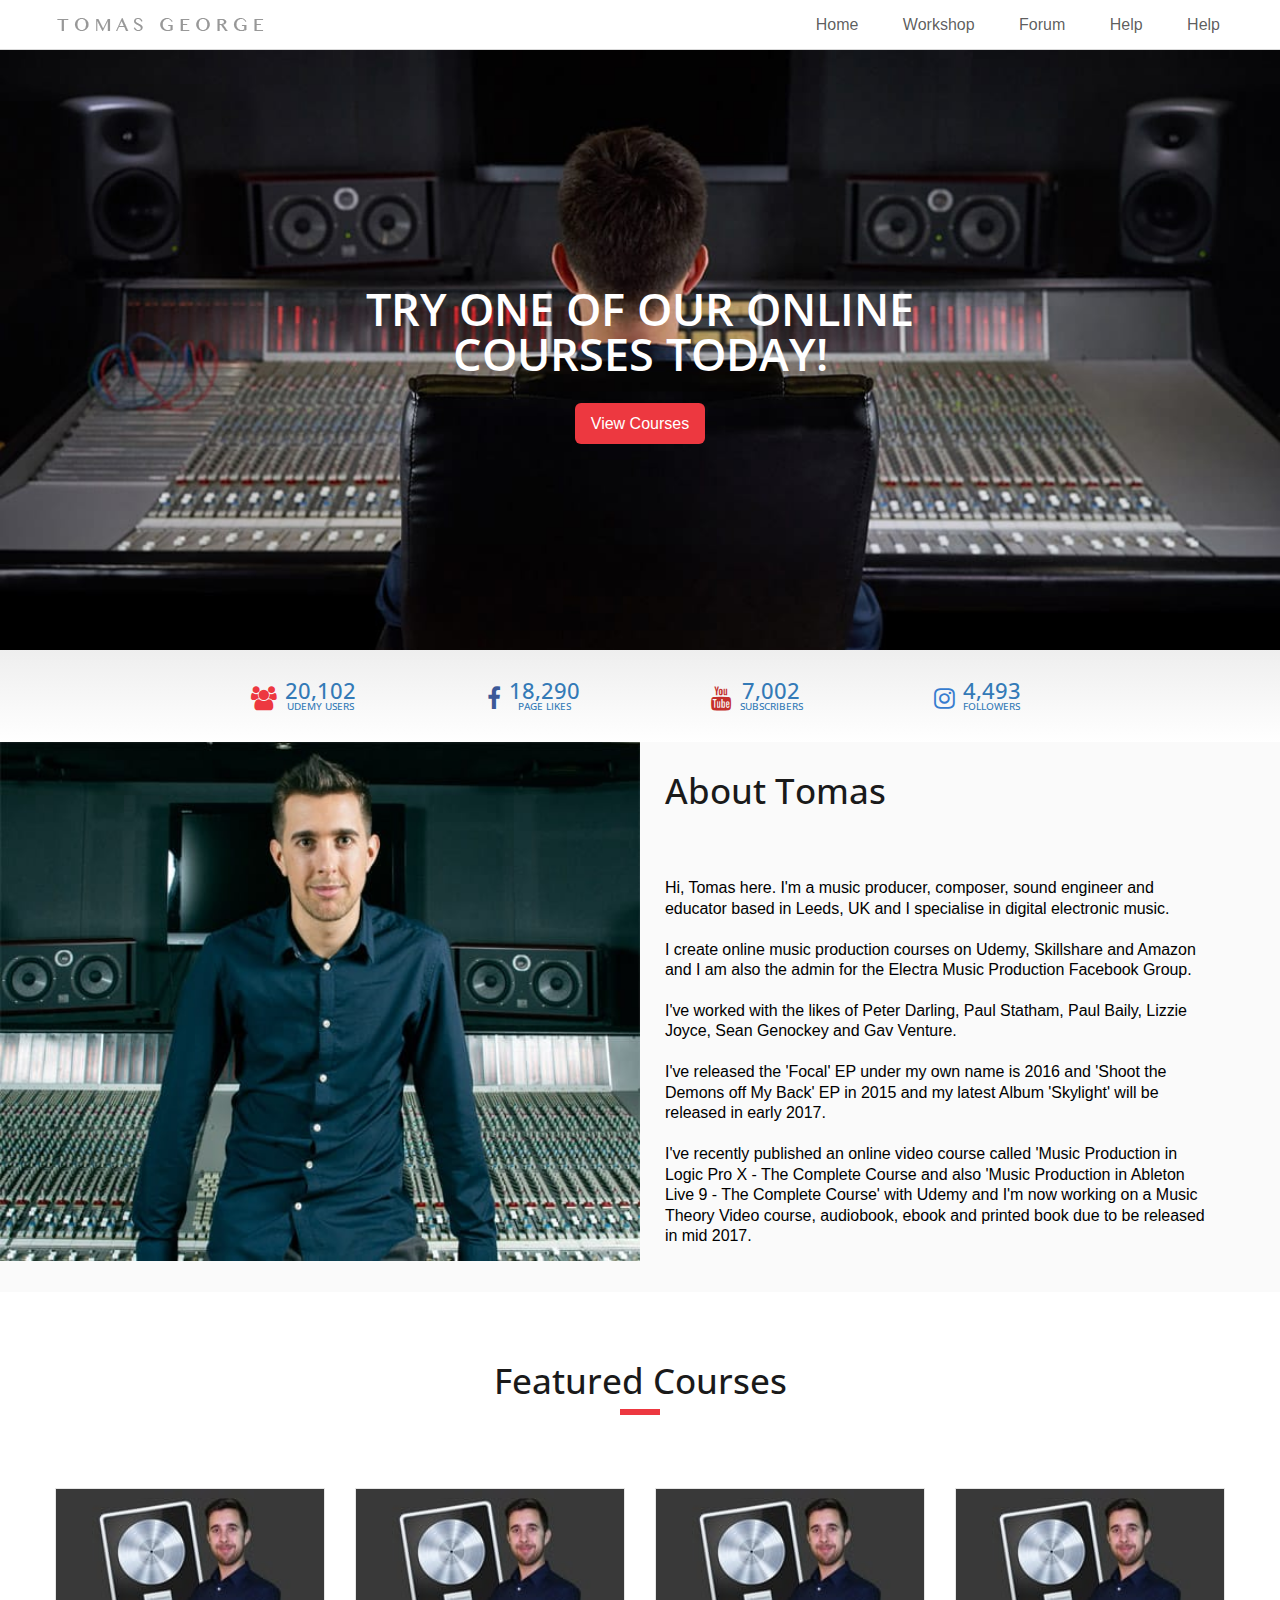
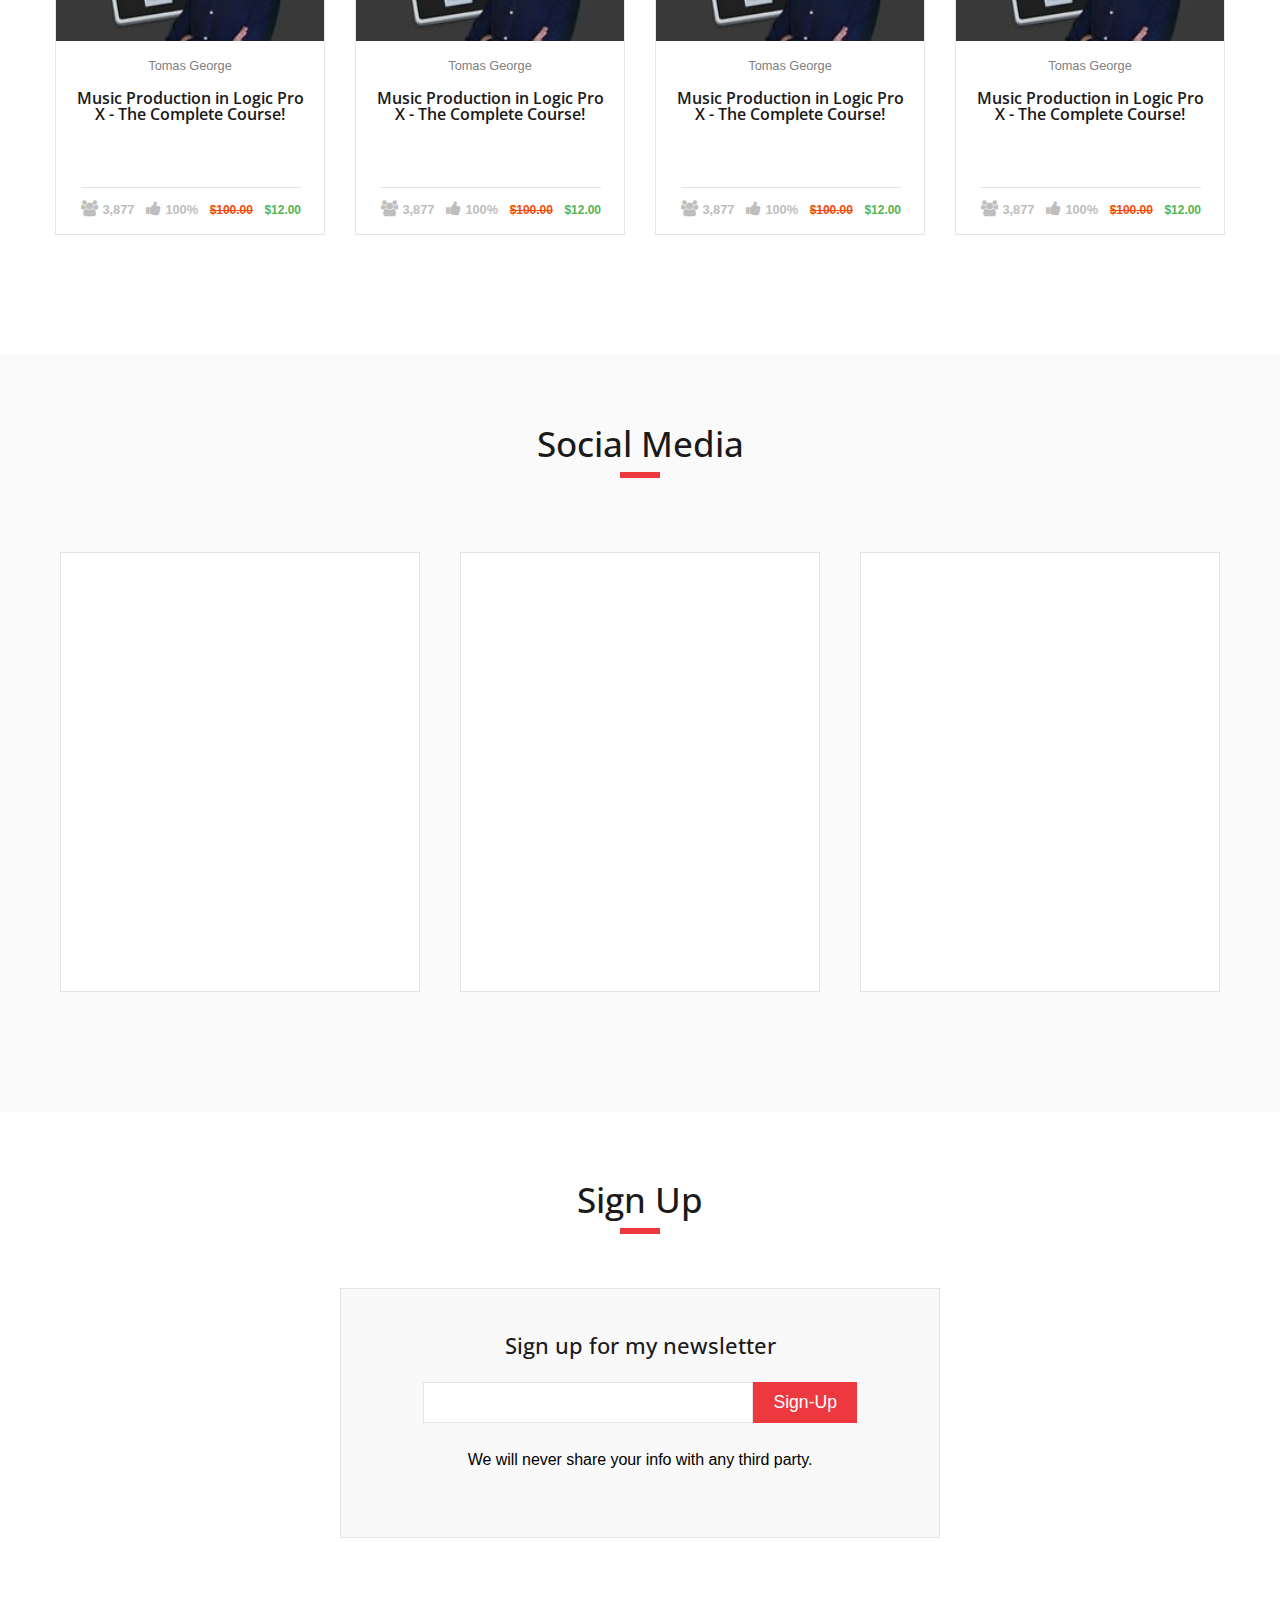
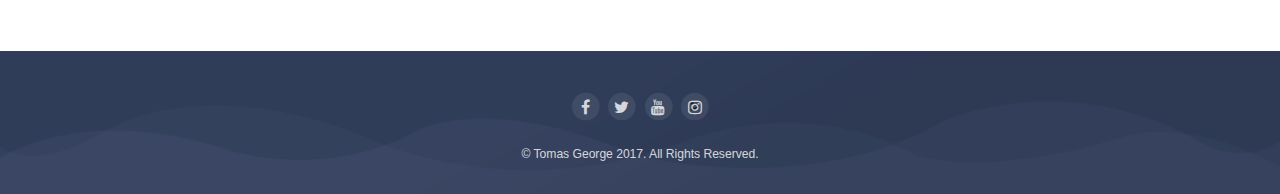
==== commit 6451c176: "newsletter box for mobile" ====
--- a/index.html
+++ b/index.html
@@ -33,7 +33,7 @@
                         <a href="/">Home</a>
                     </li>
                     <li>
-                        <a href="../workshop.html">Workshop</a>
+                        <a href="/workshop.html">Workshop</a>
                     </li>
                     <li>
                         <a href="#">Forum</a>
--- a/css/stylesheet.css
+++ b/css/stylesheet.css
@@ -438,12 +438,13 @@
             align-items: center; }
 
 .sub {
-  padding: 6px 0; }
+  padding: 6px 0;
+  text-align: center; }
   .sub-input {
     font-size: 1.1rem;
     padding: 9px;
     margin: 0;
-    width: 310px;
+    width: 330px;
     border: 1px solid #e5e5e5;
     outline: none; }
     .sub-input:focus {
@@ -545,3 +546,8 @@
     font-size: 1.4rem; }
   #navToggle {
     display: block; } }
+
+@media all and (max-width: 520px) {
+  .mailing-container {
+    -ms-flex-wrap: wrap;
+        flex-wrap: wrap; } }
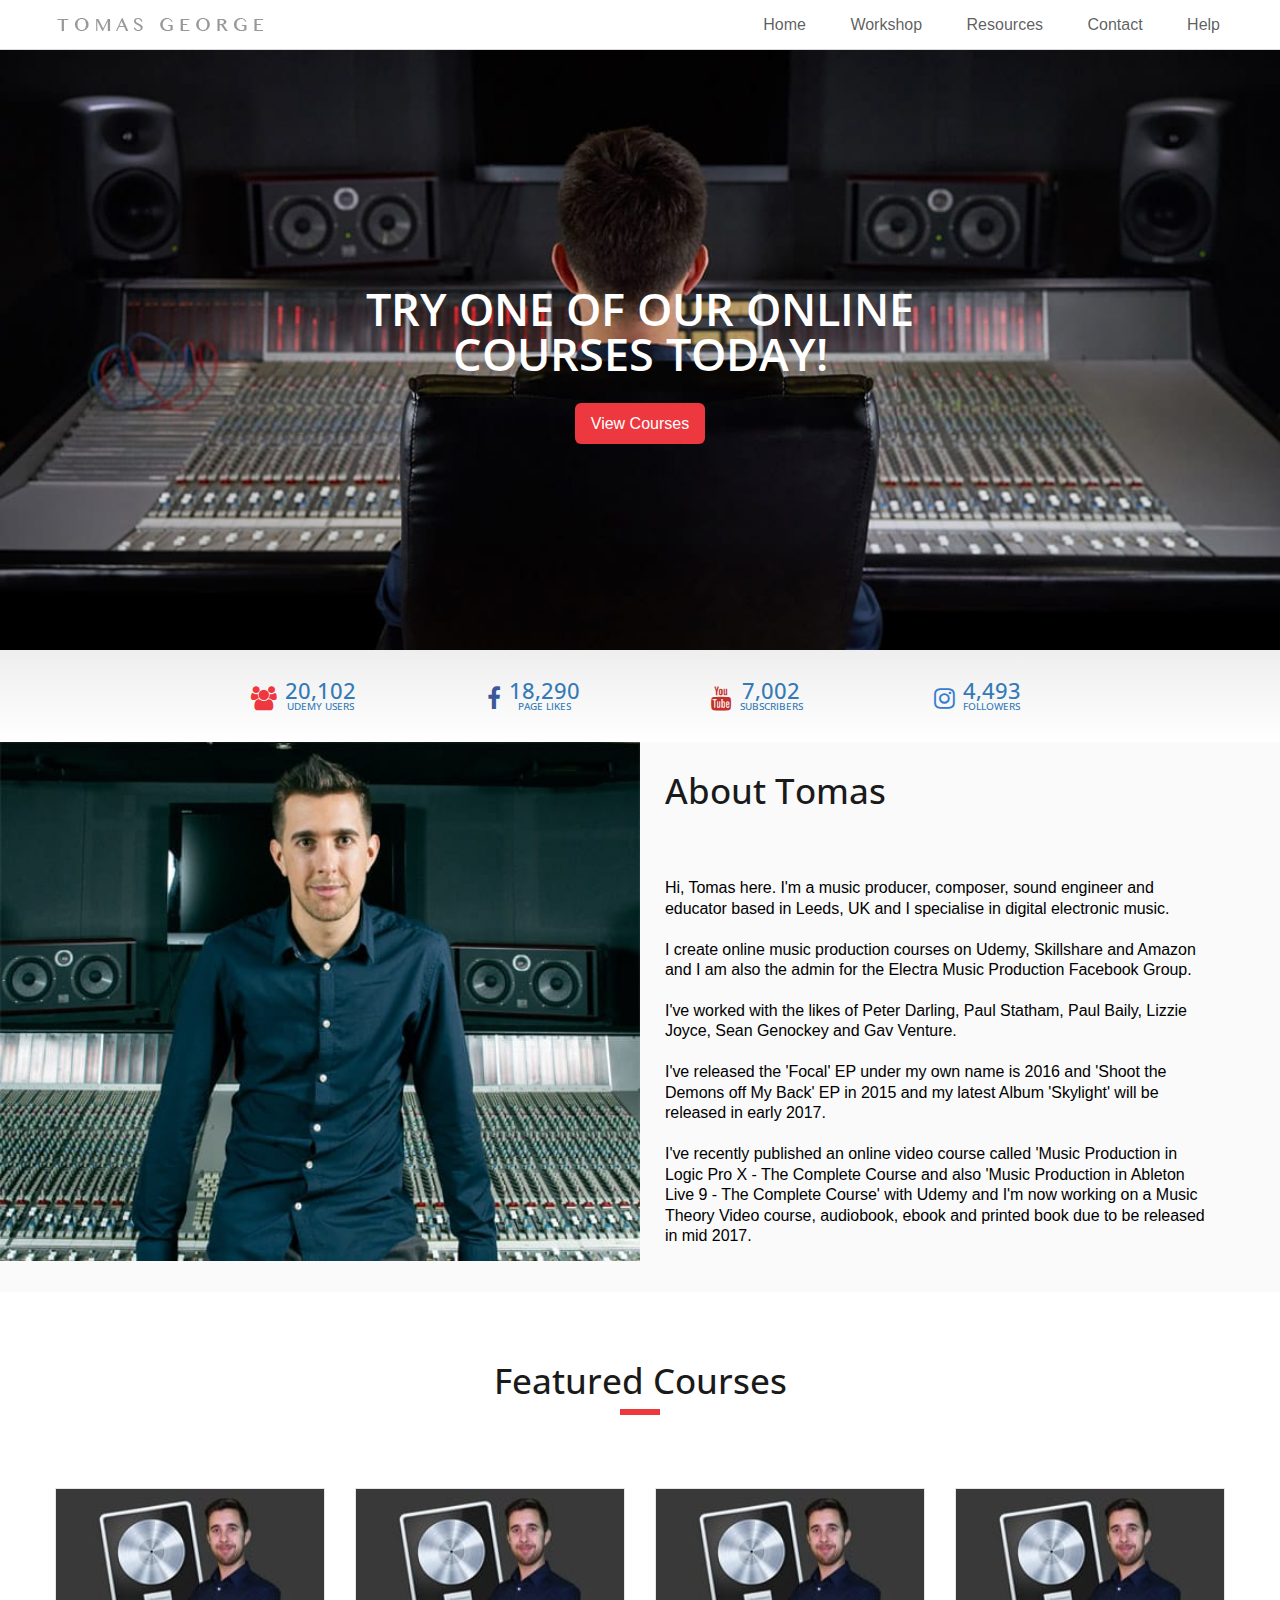
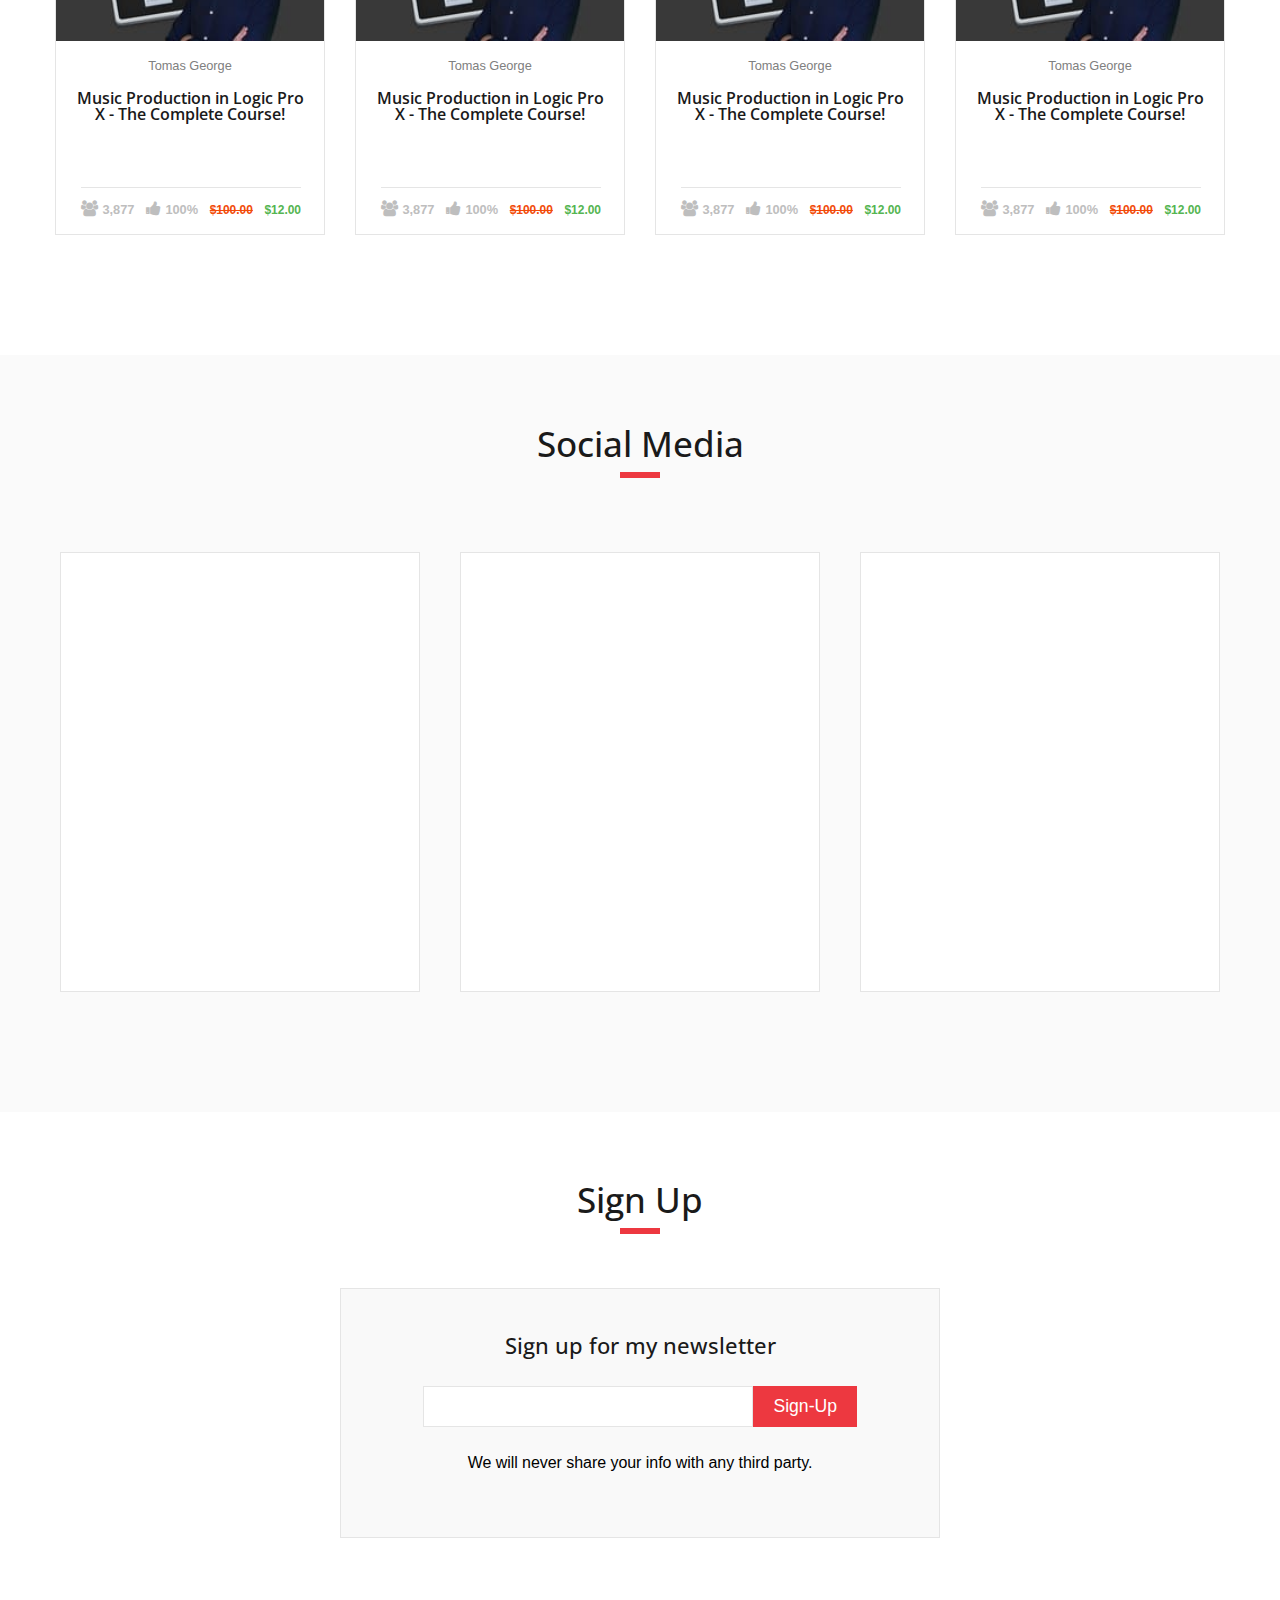
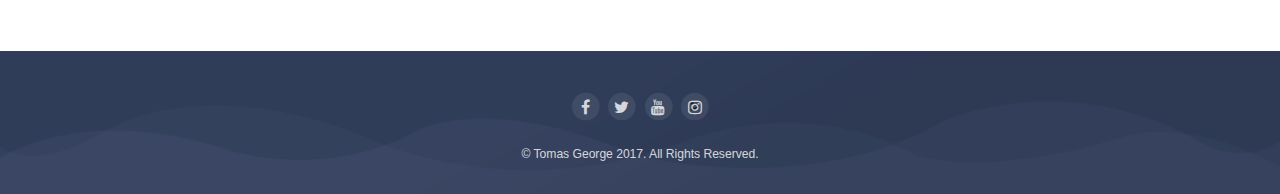
==== commit 74bfcdb0: "contact page" ====
--- a/index.html
+++ b/index.html
@@ -18,7 +18,7 @@
 <body>
 
     <header>
-        <div class="container">
+        <div class="container-header">
 
             <div id="logo" class="menuUp">
                 <img src="img/logo.png" alt="tomas george">
@@ -27,6 +27,7 @@
                 </div>
             </div>
 
+
             <nav>
                 <ul>
                     <li>
@@ -36,10 +37,10 @@
                         <a href="/workshop.html">Workshop</a>
                     </li>
                     <li>
-                        <a href="#">Forum</a>
-                    </li>
-                    <li>
-                        <a href="#">Help</a>
+                        <a href="/resources.html">Resources</a>
+                    </li>
+                    <li>
+                        <a href="/contact.html">Contact</a>
                     </li>
                     <li>
                         <a href="#">Help</a>
@@ -254,14 +255,15 @@
         </section>
 
         <section id="mailing" class="mailing">
-                <h2 class="section-title">Sign Up</h2>
+            <h2 class="section-title">Sign Up</h2>
             <div class="mailing-container">
                 <h3>Sign up for my newsletter</h3>
-                <form action="https://andrewmcleancoaching.us17.list-manage.com/subscribe/post?u=bf1096b5b179aad46715db770&amp;id=82b70fad09" method="post" class="sub">
-                <input type="email" name="EMAIL" class="sub-input">
-                <button type="submit" name="subscribe" class="sub-button">Sign-Up</button>
-            </form>
-            <p>We will never share your info with any third party.</p>
+                <form action="https://andrewmcleancoaching.us17.list-manage.com/subscribe/post?u=bf1096b5b179aad46715db770&amp;id=82b70fad09"
+                    method="post" class="sub">
+                    <input type="email" name="EMAIL" class="sub-input">
+                    <button type="submit" name="subscribe" class="sub-button">Sign-Up</button>
+                </form>
+                <p>We will never share your info with any third party.</p>
             </div>
         </section>
     </main>
--- a/css/stylesheet.css
+++ b/css/stylesheet.css
@@ -74,7 +74,8 @@
   margin: 0 0 .87em 0;
   text-transform: none;
   font-weight: 500;
-  position: relative; }
+  position: relative;
+  line-height: 1.3em; }
 
 .section-title {
   text-align: center; }
@@ -167,6 +168,56 @@
 .fa-stack:hover .fa.fa-circle {
   opacity: .3; }
 
+/* Shared */
+.loginBtn {
+  -webkit-box-sizing: border-box;
+          box-sizing: border-box;
+  position: relative;
+  /* width: 13em;  - apply for fixed size */
+  padding: 8px 15px 8px 46px;
+  border: none;
+  text-align: left;
+  line-height: 34px;
+  white-space: nowrap;
+  border-radius: 0.2em;
+  font-size: 16px;
+  color: #FFF; }
+
+.loginBtn:before {
+  content: "";
+  -webkit-box-sizing: border-box;
+          box-sizing: border-box;
+  position: absolute;
+  top: 0;
+  left: 0;
+  width: 34px;
+  height: 100%; }
+
+.loginBtn:focus {
+  outline: none; }
+
+.loginBtn:active {
+  -webkit-box-shadow: inset 0 0 0 32px rgba(0, 0, 0, 0.1);
+          box-shadow: inset 0 0 0 32px rgba(0, 0, 0, 0.1); }
+
+/* Facebook */
+.loginBtn--facebook {
+  background-color: #4C69BA;
+  background-image: -webkit-gradient(linear, left top, left bottom, from(#4C69BA), to(#3B55A0));
+  background-image: linear-gradient(#4C69BA, #3B55A0);
+  /*font-family: "Helvetica neue", Helvetica Neue, Helvetica, Arial, sans-serif;*/
+  text-shadow: 0 -1px 0 #354C8C; }
+
+.loginBtn--facebook:before {
+  border-right: #364e92 1px solid;
+  background: url("https://s3-us-west-2.amazonaws.com/s.cdpn.io/14082/icon_facebook.png") 6px 6px no-repeat; }
+
+.loginBtn--facebook:hover,
+.loginBtn--facebook:focus {
+  background-color: #5B7BD5;
+  background-image: -webkit-gradient(linear, left top, left bottom, from(#5B7BD5), to(#4864B1));
+  background-image: linear-gradient(#5B7BD5, #4864B1); }
+
 html {
   height: 100%; }
 
@@ -183,7 +234,7 @@
 header {
   border-bottom: 1px solid rgba(0, 0, 0, 0.15); }
 
-.container {
+.container-header {
   display: -webkit-box;
   display: -ms-flexbox;
   display: flex;
@@ -199,6 +250,17 @@
           align-items: center;
   max-width: 1200px;
   margin: 0 auto; }
+
+.container {
+  -webkit-box-align: center;
+      -ms-flex-align: center;
+          align-items: center;
+  max-width: 1200px;
+  margin: 0 auto; }
+
+.narrow {
+  max-width: 800px;
+  padding: 0 30px; }
 
 #logo img {
   line-height: 0;
@@ -346,7 +408,7 @@
       -ms-flex-pack: end;
           justify-content: flex-end; }
 
-.courses {
+.courses, .products {
   padding-top: 40px; }
 
 .card-container {
@@ -418,6 +480,7 @@
 .mailing {
   padding: 40px 0 160px; }
   .mailing-container {
+    text-align: center;
     background: rgba(247, 247, 247, 0.8);
     border: 1px solid #e5e5e5;
     height: 250px;
@@ -426,6 +489,8 @@
     display: -webkit-box;
     display: -ms-flexbox;
     display: flex;
+    -ms-flex-wrap: wrap;
+        flex-wrap: wrap;
     -webkit-box-orient: vertical;
     -webkit-box-direction: normal;
         -ms-flex-direction: column;
@@ -482,12 +547,11 @@
   background: url("../img/hero-dark.jpg") no-repeat center center fixed;
   background-size: cover;
   margin: 0;
-  padding: 0;
-  overflow: hidden; }
+  padding: 0; }
   .workshop h1, .workshop h2, .workshop h4 {
     color: white;
     text-align: center;
-    margin: .17em 0;
+    margin: 0;
     text-transform: none; }
   .workshop h2 {
     margin: 0 0 .4em 0;
@@ -500,25 +564,97 @@
     opacity: 0.8; }
 
 .workshop-container {
-  margin: 60px auto 0;
-  max-width: 850px; }
+  margin: 0 auto 0;
+  max-width: 850px;
+  padding-top: 50px; }
 
 .workshop-content {
   text-align: center; }
+  .workshop-content-vid {
+    width: 640px;
+    height: 360px; }
 
 .no-bg {
   background: none;
   border: none; }
 
+.secondary-page .hero {
+  height: auto;
+  background: url("../img/hero.jpg");
+  background-size: cover;
+  background-position: center center;
+  background-repeat: no-repeat; }
+  .secondary-page .hero-text {
+    margin-bottom: 0;
+    padding: 30px; }
+
+.secondary-page-content {
+  padding-top: 80px; }
+
+.secondary-page .products .card {
+  height: 400px; }
+  .secondary-page .products .card-content {
+    padding-bottom: 15px; }
+  .secondary-page .products .card-footer {
+    -webkit-box-pack: center;
+        -ms-flex-pack: center;
+            justify-content: center;
+    -webkit-box-align: center;
+        -ms-flex-align: center;
+            align-items: center; }
+
+.secondary-page .courses {
+  background: #fafafa; }
+
+.secondary-page .social {
+  background: white; }
+
+.secondary-page .mailing {
+  background: #fafafa; }
+
+.contact {
+  height: 580px;
+  background-color: white;
+  background-image: url("../img/mockup.png"), -webkit-gradient(linear, left top, left bottom, from(white), to(#e1e0e0));
+  background-image: url("../img/mockup.png"), linear-gradient(white, #e1e0e0);
+  background-size: contain;
+  background-position: center right;
+  background-repeat: no-repeat;
+  padding-top: 80px; }
+
+.narrow-contact {
+  max-width: 1000px;
+  padding: 0 30px; }
+
+.left-div {
+  margin: 0;
+  max-width: 500px; }
+  .left-div h3 {
+    padding-bottom: 22px; }
+
 @media all and (max-width: 1240px) {
   .about {
-    background-size: contain; } }
+    background-size: contain; }
+  .contact {
+    height: 480px;
+    padding-top: 50px; } }
 
 @media all and (max-width: 1125px) {
   .about {
-    background-image: url("../img/tomas-mob.jpg"); } }
+    background-image: url("../img/tomas-mob.jpg"); }
+  .contact {
+    height: 480px;
+    padding-top: 40px; }
+  .left-div {
+    max-width: 450px; } }
 
 @media all and (max-width: 960px) {
+  .contact {
+    background-image: none; }
+  .left-div {
+    margin: 0 auto;
+    text-align: center;
+    max-width: 650px; }
   .about {
     background-image: none; }
   .about-text {
@@ -526,7 +662,11 @@
     text-align: center; } }
 
 @media all and (max-width: 720px) {
-  .container {
+  html {
+    font-size: 14px; }
+    html p {
+      font-size: 16px; }
+  .container-header {
     -webkit-box-orient: vertical;
     -webkit-box-direction: normal;
         -ms-flex-direction: column;
@@ -545,9 +685,14 @@
   li a {
     font-size: 1.4rem; }
   #navToggle {
-    display: block; } }
-
-@media all and (max-width: 520px) {
-  .mailing-container {
-    -ms-flex-wrap: wrap;
-        flex-wrap: wrap; } }
+    display: block; }
+  .hero {
+    height: 400px; }
+  .workshop-content-vid {
+    width: 400px;
+    height: 225px; } }
+
+@media all and (max-width: 430px) {
+  .workshop-content-vid {
+    width: 320px;
+    height: 180px; } }
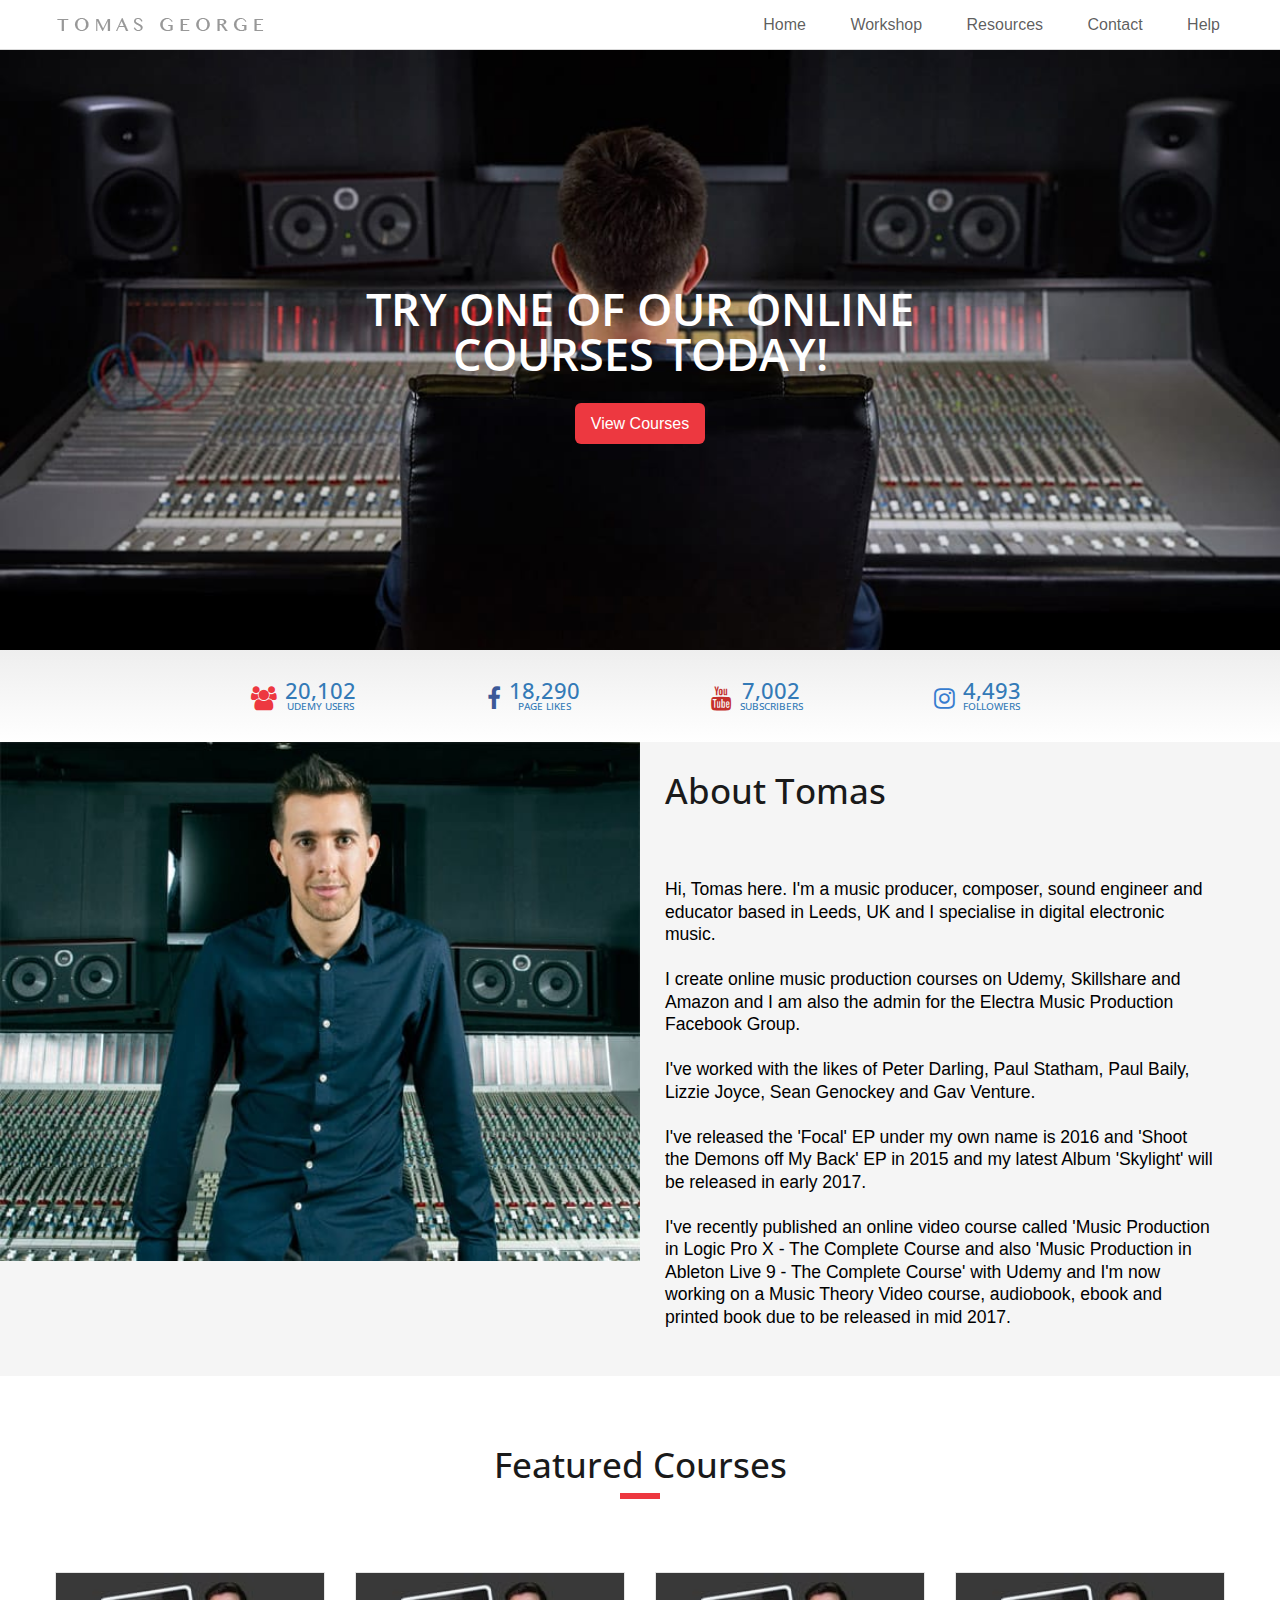
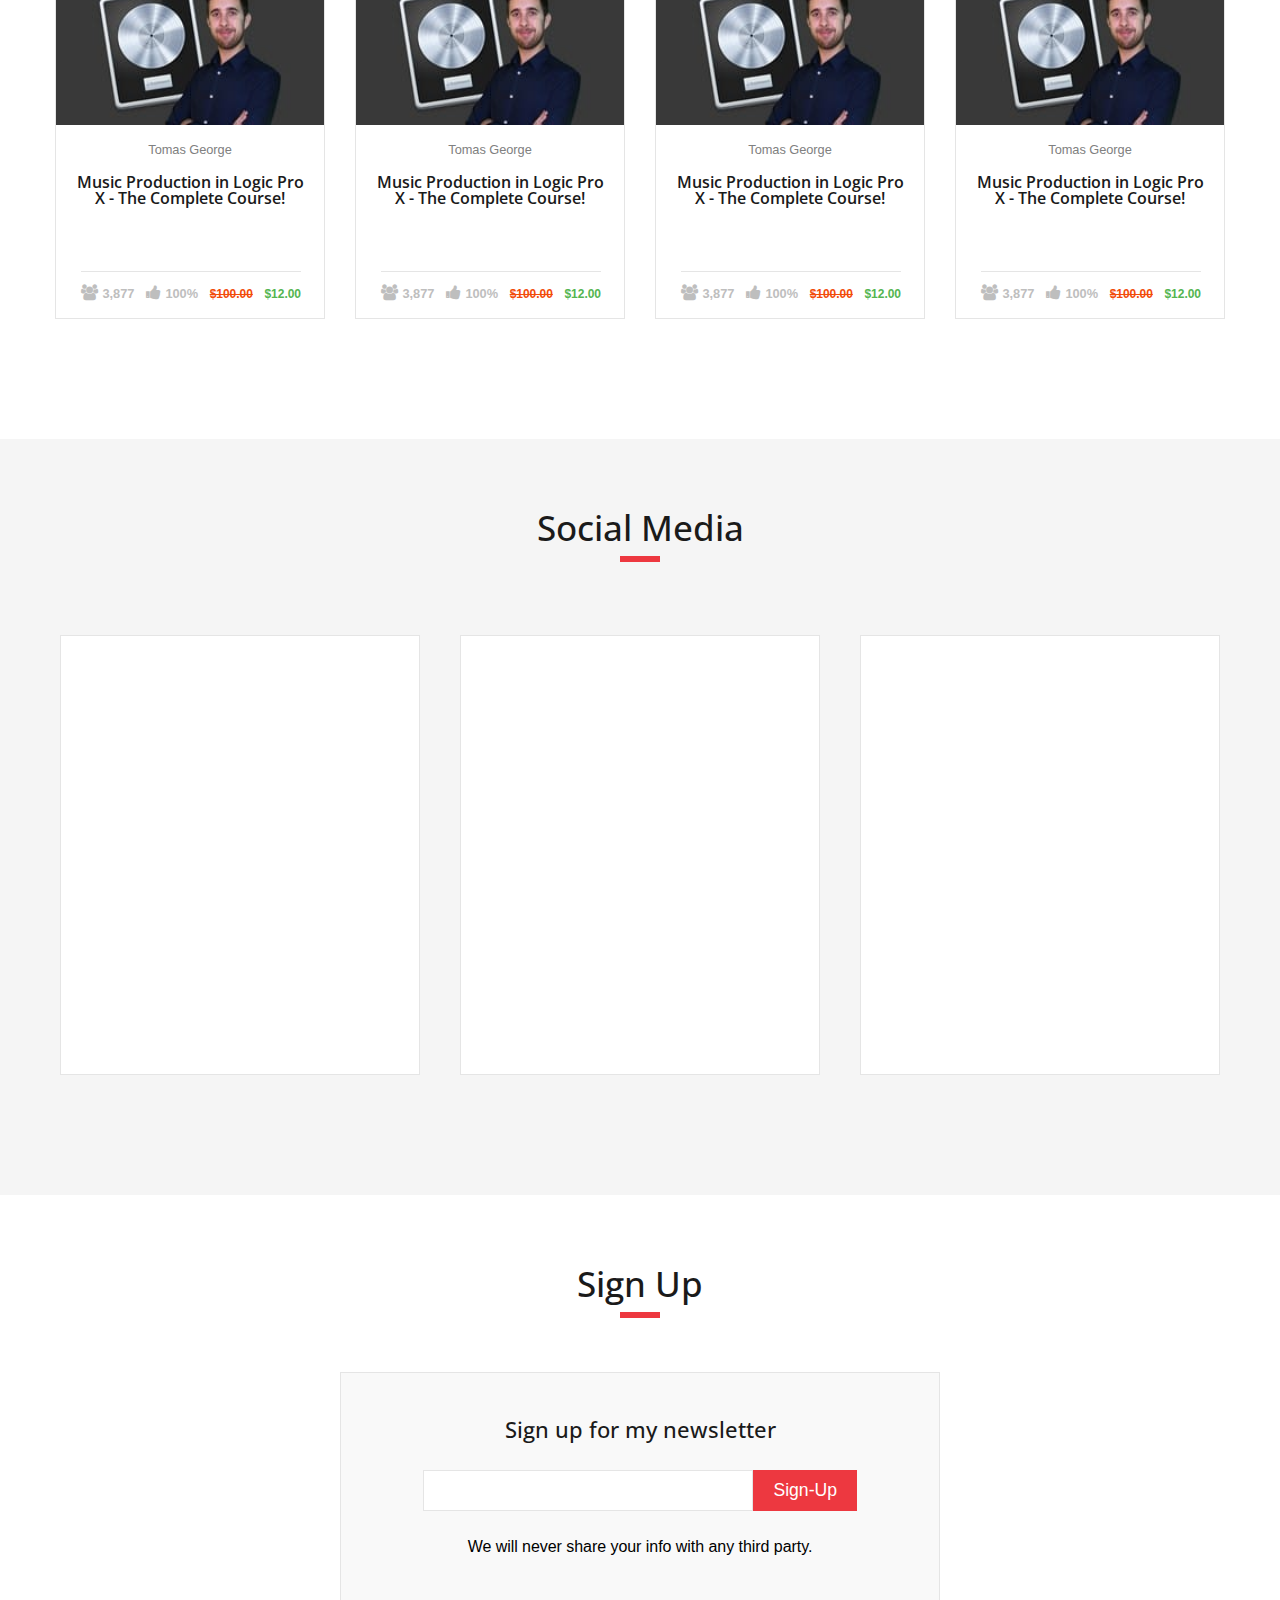
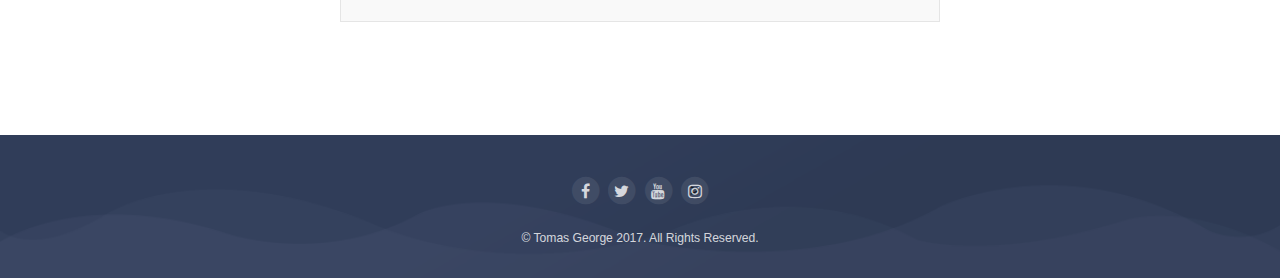
==== commit 0f113cc2: "resources changes" ====
--- a/index.html
+++ b/index.html
@@ -101,16 +101,16 @@
             <div class="container-about">
                 <div class="about-text">
                     <h2>About Tomas</h2>
-                    <p>Hi, Tomas here. I'm a music producer, composer, sound engineer and educator based in Leeds, UK and I
+                    <p class="up-text">Hi, Tomas here. I'm a music producer, composer, sound engineer and educator based in Leeds, UK and I
                         specialise in digital electronic music.</p>
-                    <p>I create online music production courses on Udemy, Skillshare and Amazon and I am also the admin for
+                    <p class="up-text">I create online music production courses on Udemy, Skillshare and Amazon and I am also the admin for
                         the Electra Music Production Facebook Group.</p>
-                    <p>I've worked with the likes of Peter Darling, Paul Statham, Paul Baily, Lizzie Joyce, Sean Genockey and
+                    <p class="up-text">I've worked with the likes of Peter Darling, Paul Statham, Paul Baily, Lizzie Joyce, Sean Genockey and
                         Gav Venture.
                     </p>
-                    <p>I've released the 'Focal' EP under my own name is 2016 and 'Shoot the Demons off My Back' EP in 2015
+                    <p class="up-text">I've released the 'Focal' EP under my own name is 2016 and 'Shoot the Demons off My Back' EP in 2015
                         and my latest Album 'Skylight' will be released in early 2017.</p>
-                    <p>I've recently published an online video course called 'Music Production in Logic Pro X - The Complete
+                    <p class="up-text">I've recently published an online video course called 'Music Production in Logic Pro X - The Complete
                         Course and also 'Music Production in Ableton Live 9 - The Complete Course' with Udemy and I'm now
                         working on a Music Theory Video course, audiobook, ebook and printed book due to be released in mid
                         2017.
--- a/css/stylesheet.css
+++ b/css/stylesheet.css
@@ -60,7 +60,8 @@
 h1 {
   color: white;
   font-size: 2.8em;
-  margin: .87em 0; }
+  margin: .87em 0;
+  position: relative; }
 
 h2 {
   font-size: 2.2em;
@@ -89,6 +90,15 @@
   position: absolute;
   border-bottom: 6px solid #ed3840; }
 
+.section-title-h1:after {
+  content: "";
+  width: 40px;
+  top: 82px;
+  left: 50%;
+  margin-left: -20px;
+  position: absolute;
+  border-bottom: 6px solid #ed3840; }
+
 h4 {
   font-size: 1.4em;
   margin: 0;
@@ -112,6 +122,9 @@
   letter-spacing: -.003em;
   line-height: 1.28;
   margin: 1.28em 0; }
+
+.up-text {
+  font-size: 1.1em; }
 
 .card-name {
   font-size: .8em;
@@ -206,7 +219,8 @@
   background-image: -webkit-gradient(linear, left top, left bottom, from(#4C69BA), to(#3B55A0));
   background-image: linear-gradient(#4C69BA, #3B55A0);
   /*font-family: "Helvetica neue", Helvetica Neue, Helvetica, Arial, sans-serif;*/
-  text-shadow: 0 -1px 0 #354C8C; }
+  text-shadow: 0 -1px 0 #354C8C;
+  cursor: pointer; }
 
 .loginBtn--facebook:before {
   border-right: #364e92 1px solid;
@@ -295,7 +309,6 @@
   position: absolute;
   right: 0;
   top: 0;
-  bottom: 0;
   -webkit-transition: 300ms all ease;
   transition: 300ms all ease; }
 
@@ -304,14 +317,14 @@
   display: block;
   font-size: 2em;
   font-weight: 200;
-  padding: 8px 12px;
+  padding: 10px 12px;
   line-height: 1em;
   text-decoration: none;
   -webkit-transition: 300ms all ease;
   transition: 300ms all ease; }
 
 #navToggle:hover a {
-  color: red; }
+  color: #4d4d4d; }
 
 .hero {
   width: 100%;
@@ -388,14 +401,14 @@
   -webkit-box-pack: end;
       -ms-flex-pack: end;
           justify-content: flex-end;
-  background-color: #fafafa;
+  background-color: whitesmoke;
   background-image: url("../img/tomas.jpg");
   background-size: 50%;
   background-position: top left;
   background-repeat: no-repeat; }
   .about-text {
     padding: 0 25px 25px;
-    background: #fafafa;
+    background: whitesmoke;
     max-width: 50%; }
 
 .container-about {
@@ -430,6 +443,7 @@
 .card {
   height: 347px;
   width: 270px;
+  background-color: white;
   border: 1px solid #e5e5e5;
   margin: 0 15px 40px;
   text-align: center;
@@ -465,7 +479,7 @@
             align-items: center; }
 
 .social {
-  background: #fafafa;
+  background: whitesmoke;
   padding-top: 40px; }
   .social-card {
     height: 440px;
@@ -543,6 +557,14 @@
   max-width: 200px;
   margin: 1.5rem auto; }
 
+.page-title {
+  margin: 0 auto;
+  max-width: 100%;
+  text-align: center; }
+  .page-title h1 {
+    padding-top: 20px;
+    color: #1a1a1a; }
+
 .workshop {
   background: url("../img/hero-dark.jpg") no-repeat center center fixed;
   background-size: cover;
@@ -589,7 +611,7 @@
     padding: 30px; }
 
 .secondary-page-content {
-  padding-top: 80px; }
+  padding-top: 50px; }
 
 .secondary-page .products .card {
   height: 400px; }
@@ -604,19 +626,19 @@
             align-items: center; }
 
 .secondary-page .courses {
-  background: #fafafa; }
+  background: whitesmoke; }
 
 .secondary-page .social {
   background: white; }
 
 .secondary-page .mailing {
-  background: #fafafa; }
+  background: whitesmoke; }
 
 .contact {
   height: 580px;
   background-color: white;
-  background-image: url("../img/mockup.png"), -webkit-gradient(linear, left top, left bottom, from(white), to(#e1e0e0));
-  background-image: url("../img/mockup.png"), linear-gradient(white, #e1e0e0);
+  background-image: url("../img/mockup.png"), -webkit-gradient(linear, left top, left bottom, from(white), to(#dcdbdb));
+  background-image: url("../img/mockup.png"), linear-gradient(white, #dcdbdb);
   background-size: contain;
   background-position: center right;
   background-repeat: no-repeat;
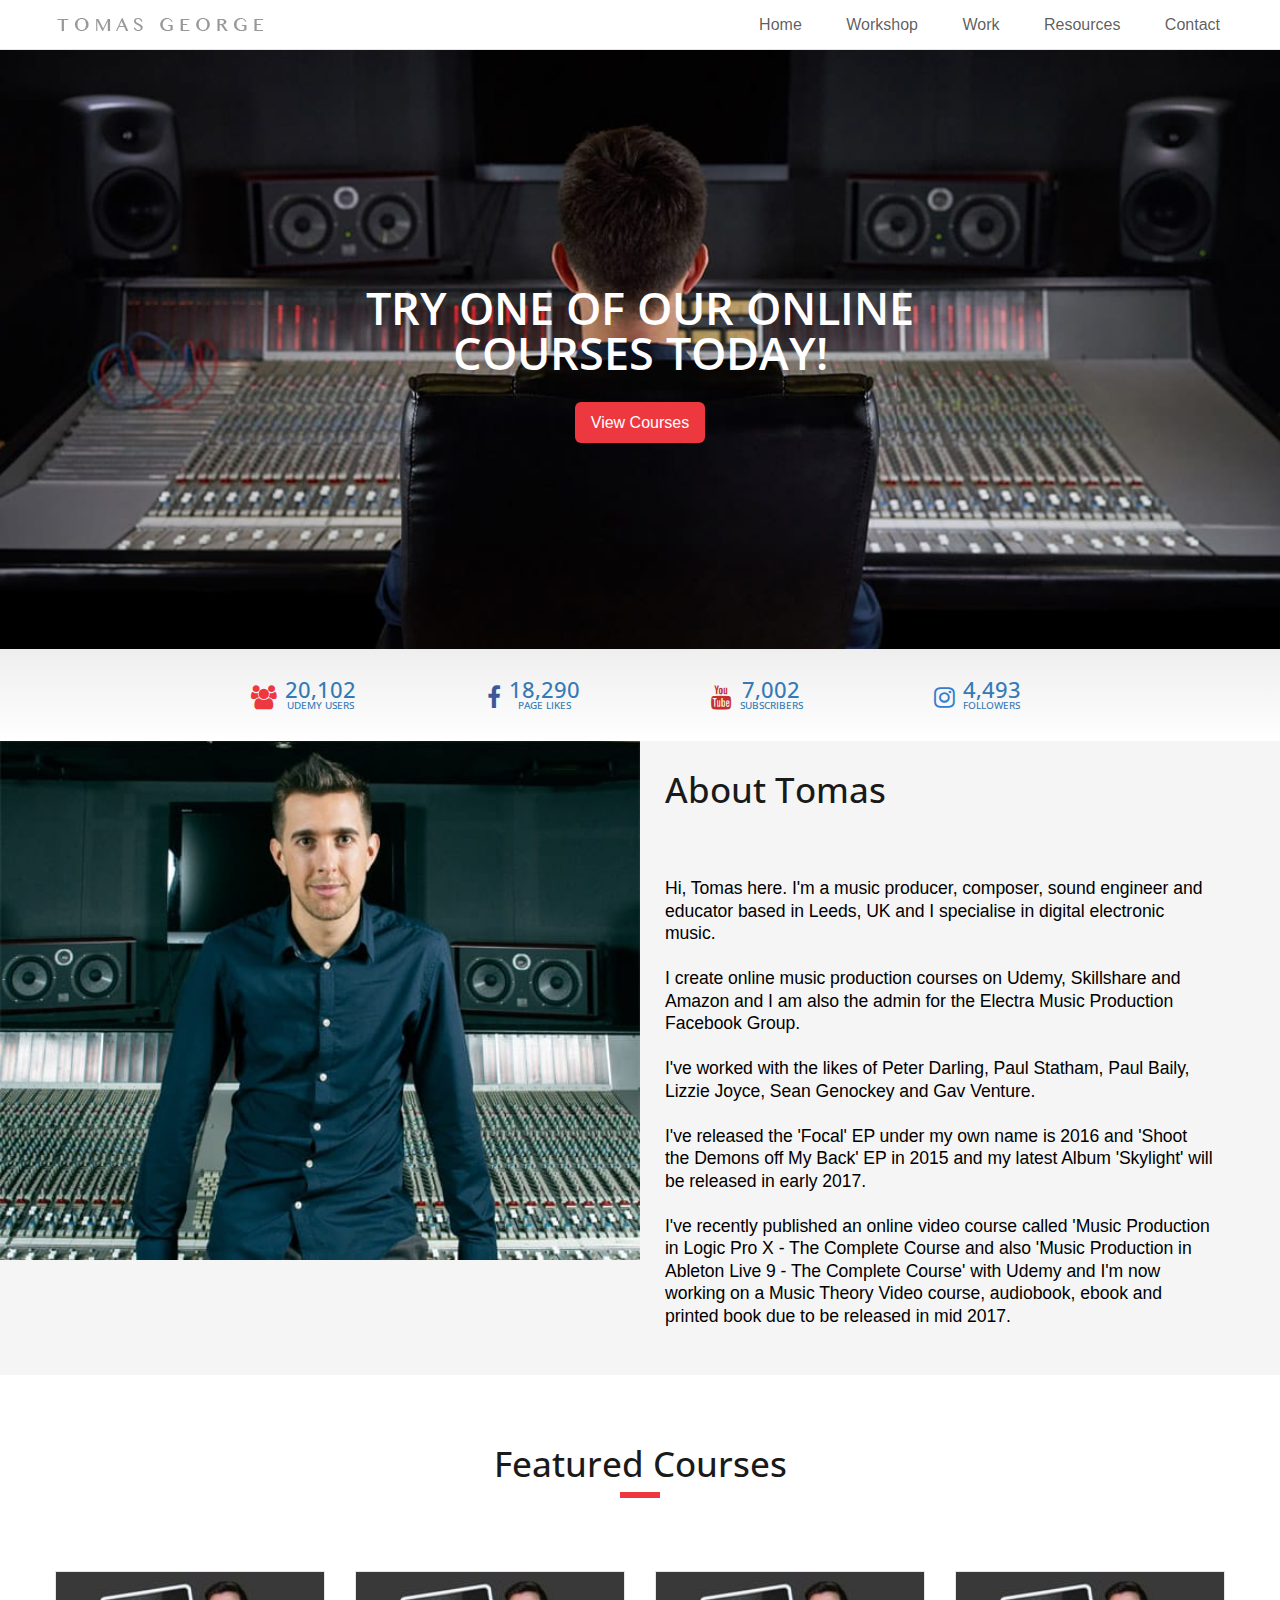
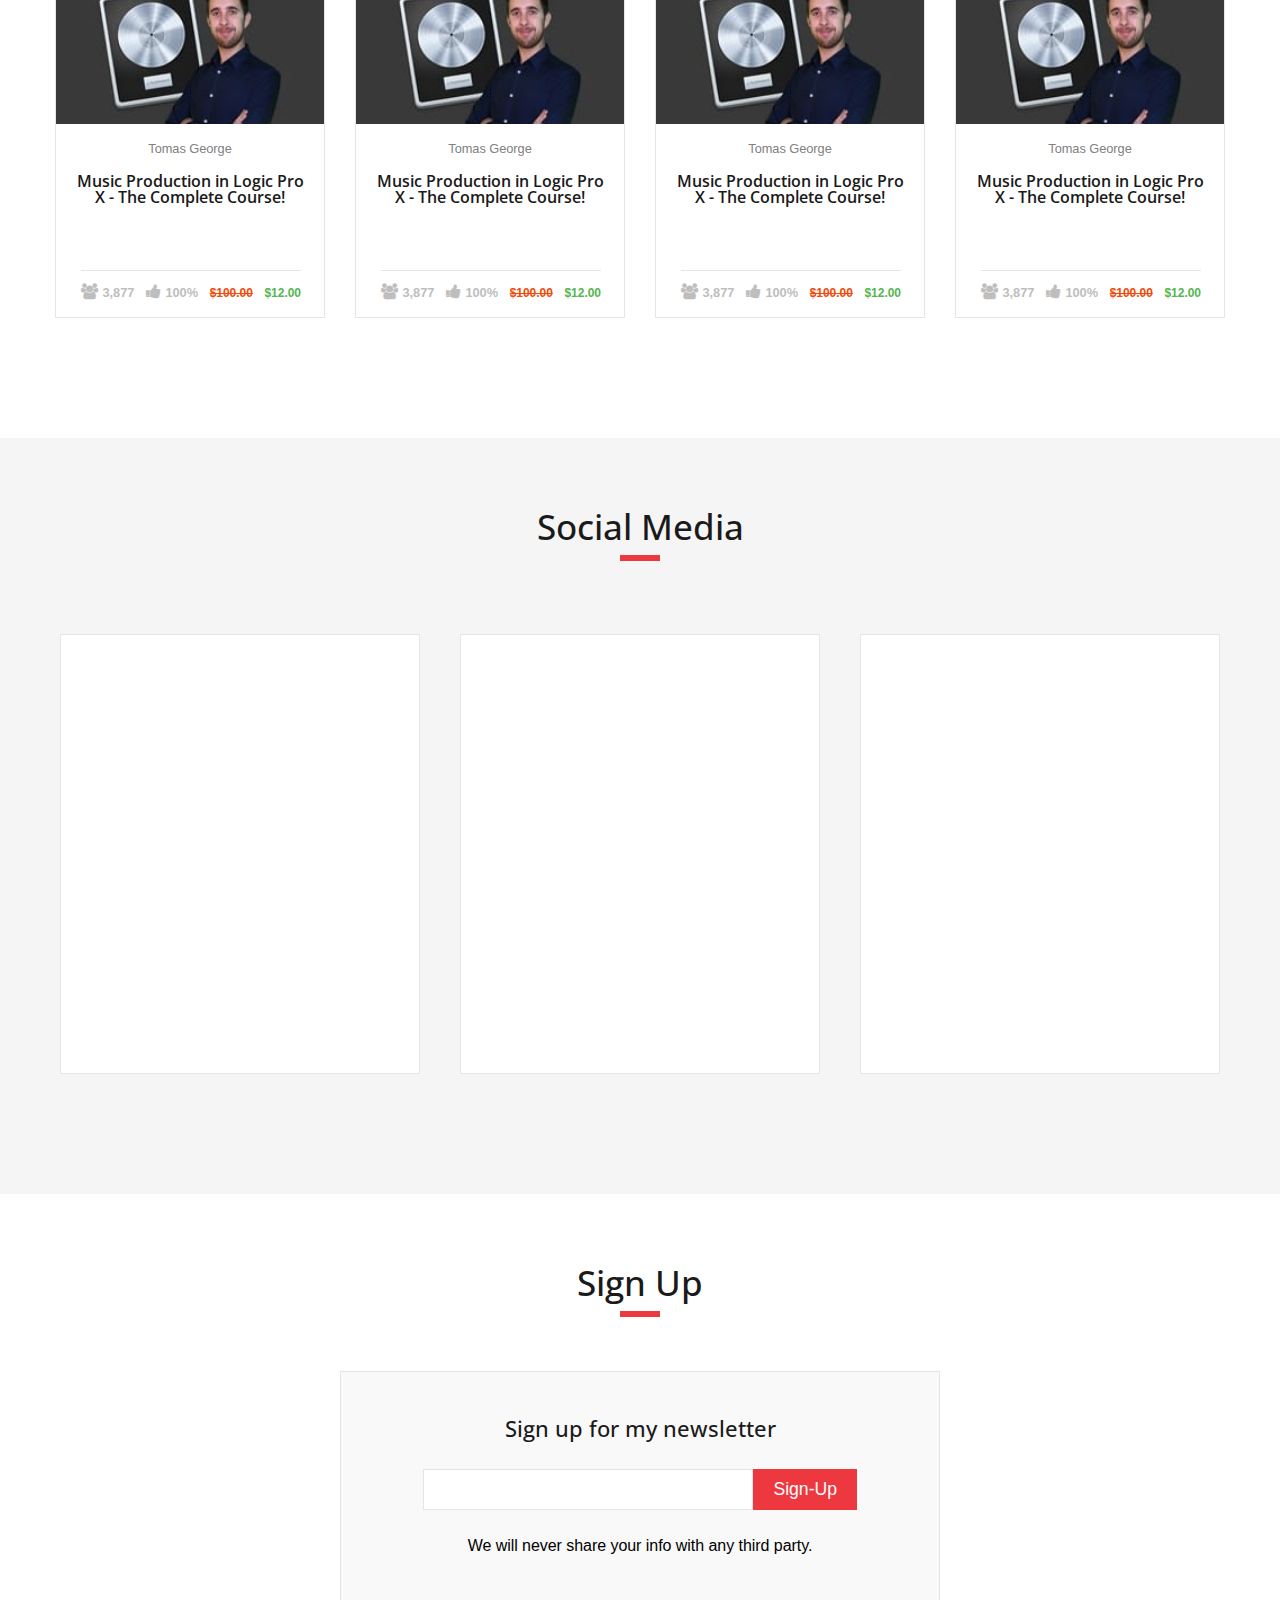
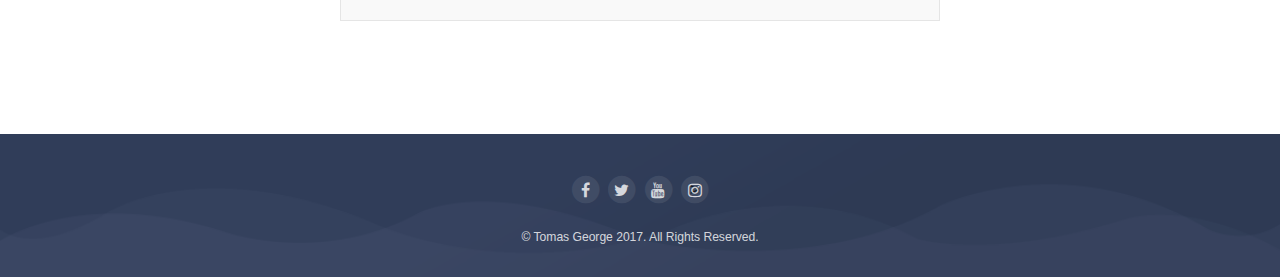
==== commit d8462665: "nav bar changes" ====
--- a/index.html
+++ b/index.html
@@ -37,13 +37,13 @@
                         <a href="/workshop.html">Workshop</a>
                     </li>
                     <li>
+                        <a href="/work.html">Work</a>
+                    </li>
+                    <li>
                         <a href="/resources.html">Resources</a>
                     </li>
                     <li>
                         <a href="/contact.html">Contact</a>
-                    </li>
-                    <li>
-                        <a href="#">Help</a>
                     </li>
                 </ul>
             </nav>
--- a/css/stylesheet.css
+++ b/css/stylesheet.css
@@ -78,7 +78,7 @@
   position: relative;
   line-height: 1.3em; }
 
-.section-title {
+.section-title, .text-center {
   text-align: center; }
 
 .section-title:after {
@@ -194,7 +194,8 @@
   white-space: nowrap;
   border-radius: 0.2em;
   font-size: 16px;
-  color: #FFF; }
+  color: #FFF;
+  margin-top: 40px; }
 
 .loginBtn:before {
   content: "";
@@ -214,6 +215,9 @@
           box-shadow: inset 0 0 0 32px rgba(0, 0, 0, 0.1); }
 
 /* Facebook */
+.fb-btn {
+  margin: 50px 0; }
+
 .loginBtn--facebook {
   background-color: #4C69BA;
   background-image: -webkit-gradient(linear, left top, left bottom, from(#4C69BA), to(#3B55A0));
@@ -246,7 +250,11 @@
   display: none; }
 
 header {
-  border-bottom: 1px solid rgba(0, 0, 0, 0.15); }
+  position: absolute;
+  width: 100%;
+  z-index: 10;
+  background-color: white;
+  border-bottom: 1px solid rgba(0, 0, 0, 0.1); }
 
 .container-header {
   display: -webkit-box;
@@ -287,7 +295,7 @@
 
 ul {
   list-style-type: none;
-  padding: 0; }
+  padding: 12px 0; }
 
 li {
   border-bottom: none;
@@ -313,18 +321,18 @@
   transition: 300ms all ease; }
 
 #navToggle a {
-  color: black;
+  color: #4d4d4d;
   display: block;
   font-size: 2em;
   font-weight: 200;
   padding: 10px 12px;
   line-height: 1em;
   text-decoration: none;
-  -webkit-transition: 300ms all ease;
-  transition: 300ms all ease; }
+  -webkit-transition: 100ms all ease;
+  transition: 100ms all ease; }
 
 #navToggle:hover a {
-  color: #4d4d4d; }
+  color: black; }
 
 .hero {
   width: 100%;
@@ -439,6 +447,9 @@
   margin: 0 auto;
   padding: 20px 0 80px;
   max-width: 1200px; }
+
+main {
+  padding-top: 49px; }
 
 .card {
   height: 347px;
@@ -635,55 +646,70 @@
   background: whitesmoke; }
 
 .contact {
-  height: 580px;
   background-color: white;
-  background-image: url("../img/mockup.png"), -webkit-gradient(linear, left top, left bottom, from(white), to(#dcdbdb));
-  background-image: url("../img/mockup.png"), linear-gradient(white, #dcdbdb);
-  background-size: contain;
-  background-position: center right;
-  background-repeat: no-repeat;
-  padding-top: 80px; }
+  padding: 60px 0;
+  height: auto; }
 
 .narrow-contact {
-  max-width: 1000px;
-  padding: 0 30px; }
+  display: -webkit-box;
+  display: -ms-flexbox;
+  display: flex;
+  -webkit-box-pack: justify;
+      -ms-flex-pack: justify;
+          justify-content: space-between;
+  -webkit-box-align: start;
+      -ms-flex-align: start;
+          align-items: flex-start;
+  -ms-flex-wrap: wrap;
+      flex-wrap: wrap;
+  padding: 20px; }
 
 .left-div {
-  margin: 0;
-  max-width: 500px; }
+  width: 48%; }
+  .left-div h2 {
+    margin-top: 0; }
   .left-div h3 {
     padding-bottom: 22px; }
 
+.right-div {
+  width: 48%;
+  padding-bottom: 40px; }
+  .right-div img {
+    width: 100%; }
+
 @media all and (max-width: 1240px) {
   .about {
-    background-size: contain; }
-  .contact {
-    height: 480px;
-    padding-top: 50px; } }
+    background-size: contain; } }
 
 @media all and (max-width: 1125px) {
   .about {
-    background-image: url("../img/tomas-mob.jpg"); }
-  .contact {
-    height: 480px;
-    padding-top: 40px; }
-  .left-div {
-    max-width: 450px; } }
+    background-image: url("../img/tomas-mob.jpg"); } }
 
 @media all and (max-width: 960px) {
   .contact {
-    background-image: none; }
-  .left-div {
+    padding: 30px 0; }
+  .narrow-contact {
+    display: -webkit-box;
+    display: -ms-flexbox;
+    display: flex;
+    -webkit-box-orient: vertical;
+    -webkit-box-direction: reverse;
+        -ms-flex-direction: column-reverse;
+            flex-direction: column-reverse; }
+  .left-div, .right-div {
     margin: 0 auto;
     text-align: center;
+    width: 100%;
     max-width: 650px; }
+    .left-div img, .right-div img {
+      width: 90%; }
   .about {
     background-image: none; }
   .about-text {
     max-width: 600px;
     text-align: center; } }
 
-@media all and (max-width: 720px) {
+@media all and (max-width: 747px) {
   html {
     font-size: 14px; }
     html p {
@@ -699,6 +725,8 @@
   nav {
     display: none;
     width: 100%; }
+  ul {
+    padding: 12px 0 80px; }
   li {
     display: block;
     width: 100%;
